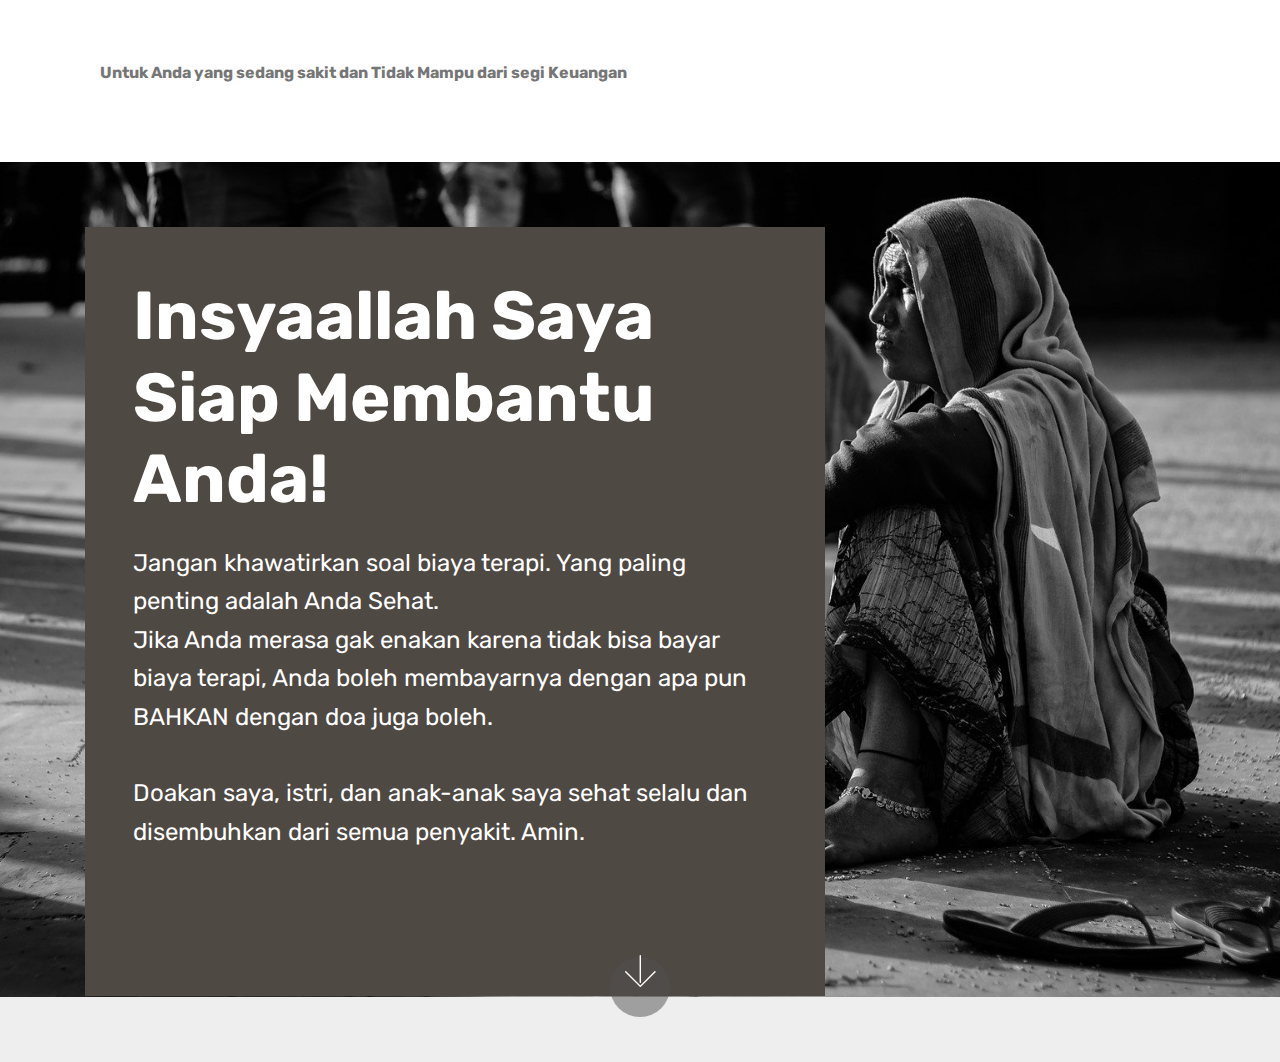
==== pasien-tidak-mampu.html @ dc5f4ff7 "Add files via upload" ====
<!DOCTYPE html>
<html  >
<head>
  <!-- Site made with Mobirise Website Builder v4.11.6, https://mobirise.com -->
  <meta charset="UTF-8">
  <meta http-equiv="X-UA-Compatible" content="IE=edge">
  <meta name="generator" content="Mobirise v4.11.6, mobirise.com">
  <meta name="viewport" content="width=device-width, initial-scale=1, minimum-scale=1">
  <link rel="shortcut icon" href="assets/images/ikon-flavicon-web.png" type="image/x-icon">
  <meta name="description" content="Pasien tidak mampu boleh membayar seikhlasnya atau gratis.">
  
  <title>Pasien Tidak Mampu</title>
  <link rel="stylesheet" href="assets/web/assets/mobirise-icons/mobirise-icons.css">
  <link rel="stylesheet" href="assets/bootstrap/css/bootstrap.min.css">
  <link rel="stylesheet" href="assets/bootstrap/css/bootstrap-grid.min.css">
  <link rel="stylesheet" href="assets/bootstrap/css/bootstrap-reboot.min.css">
  <link rel="stylesheet" href="assets/socicon/css/styles.css">
  <link rel="stylesheet" href="assets/tether/tether.min.css">
  <link rel="stylesheet" href="assets/animatecss/animate.min.css">
  <link rel="stylesheet" href="assets/theme/css/style.css">
  <link rel="preload" as="style" href="assets/mobirise/css/mbr-additional.css"><link rel="stylesheet" href="assets/mobirise/css/mbr-additional.css" type="text/css">
  
  
  
</head>
<body>
  <section class="mbr-section article content1 cid-rRLot1ac4l" id="content1-y">
    
     

    <div class="container">
        <div class="media-container-row">
            <div class="mbr-text col-12 mbr-fonts-style display-7 col-md-12"><p><strong>Untuk Anda yang sedang sakit dan Tidak Mampu dari segi Keuangan</strong></p></div>
        </div>
    </div>
</section>

<section class="engine"><a href="https://mobirise.info/v">free html templates</a></section><section class="header10 cid-rRLuEfe9Ya mbr-fullscreen mbr-parallax-background" id="header10-z">

    

    

    <div class="container">
        <div class="media-container-column mbr-white p-5 align-left col-lg-8 col-md-10">
            <h1 class="mbr-section-title mbr-bold pb-3 mbr-fonts-style display-1">Insyaallah Saya Siap Membantu Anda!</h1>
            
            <p class="mbr-text pb-3 mbr-fonts-style display-5">Jangan khawatirkan soal biaya terapi. Yang paling penting adalah Anda Sehat.
<br>Jika Anda merasa gak enakan karena tidak bisa bayar biaya terapi, Anda boleh membayarnya dengan apa pun BAHKAN dengan doa juga boleh.
<br>
<br>Doakan saya, istri, dan anak-anak saya sehat selalu dan disembuhkan dari semua penyakit. Amin.</p>
            <div class="mbr-section-btn"><a class="btn btn-md btn-secondary display-4" href="https://wa.me/6285276456789?text=Assalamualaikum.Saya%20[tuliskan%20nama%20Anda]%20dari%20Kota%20[tuliskan%20nama%20kota%20Anda]%20ingin%20konsultasi."><span class="socicon socicon-whatsapp mbr-iconfont mbr-iconfont-btn"></span>HUBUNGI SAYA VIA WHATSAPP</a>
                <a class="btn btn-md btn-white-outline display-4" href="persiapan-sebelum-terapi.html">KEMBALI</a></div>
        </div>
    </div>

    <div class="mbr-arrow hidden-sm-down" aria-hidden="true">
        <a href="#next">
            <i class="mbri-down mbr-iconfont"></i>
        </a>
    </div>
</section>


  <script src="assets/web/assets/jquery/jquery.min.js"></script>
  <script src="assets/popper/popper.min.js"></script>
  <script src="assets/bootstrap/js/bootstrap.min.js"></script>
  <script src="assets/tether/tether.min.js"></script>
  <script src="assets/viewportchecker/jquery.viewportchecker.js"></script>
  <script src="assets/parallax/jarallax.min.js"></script>
  <script src="assets/smoothscroll/smooth-scroll.js"></script>
  <script src="assets/theme/js/script.js"></script>
  
  
 <div id="scrollToTop" class="scrollToTop mbr-arrow-up"><a style="text-align: center;"><i class="mbr-arrow-up-icon mbr-arrow-up-icon-cm cm-icon cm-icon-smallarrow-up"></i></a></div>
    <input name="animation" type="hidden">
  </body>
</html>
---- assets/web/assets/mobirise-icons/mobirise-icons.css ----
@font-face {
  font-family: 'MobiriseIcons';
  src:  url('mobirise-icons.eot?spat4u');
  src:  url('mobirise-icons.eot?spat4u#iefix') format('embedded-opentype'),
    url('mobirise-icons.ttf?spat4u') format('truetype'),
    url('mobirise-icons.woff?spat4u') format('woff'),
    url('mobirise-icons.svg?spat4u#MobiriseIcons') format('svg');
  font-weight: normal;
  font-style: normal;
  font-display: swap;
}

[class^="mbri-"], [class*=" mbri-"] {
  /* use !important to prevent issues with browser extensions that change fonts */
  font-family: MobiriseIcons !important;
  speak: none;
  font-style: normal;
  font-weight: normal;
  font-variant: normal;
  text-transform: none;
  line-height: 1;

  /* Better Font Rendering =========== */
  -webkit-font-smoothing: antialiased;
  -moz-osx-font-smoothing: grayscale;
}

.mbri-add-submenu:before {
  content: "\e900";
}
.mbri-alert:before {
  content: "\e901";
}
.mbri-align-center:before {
  content: "\e902";
}
.mbri-align-justify:before {
  content: "\e903";
}
.mbri-align-left:before {
  content: "\e904";
}
.mbri-align-right:before {
  content: "\e905";
}
.mbri-android:before {
  content: "\e906";
}
.mbri-apple:before {
  content: "\e907";
}
.mbri-arrow-down:before {
  content: "\e908";
}
.mbri-arrow-next:before {
  content: "\e909";
}
.mbri-arrow-prev:before {
  content: "\e90a";
}
.mbri-arrow-up:before {
  content: "\e90b";
}
.mbri-bold:before {
  content: "\e90c";
}
.mbri-bookmark:before {
  content: "\e90d";
}
.mbri-bootstrap:before {
  content: "\e90e";
}
.mbri-briefcase:before {
  content: "\e90f";
}
.mbri-browse:before {
  content: "\e910";
}
.mbri-bulleted-list:before {
  content: "\e911";
}
.mbri-calendar:before {
  content: "\e912";
}
.mbri-camera:before {
  content: "\e913";
}
.mbri-cart-add:before {
  content: "\e914";
}
.mbri-cart-full:before {
  content: "\e915";
}
.mbri-cash:before {
  content: "\e916";
}
.mbri-change-style:before {
  content: "\e917";
}
.mbri-chat:before {
  content: "\e918";
}
.mbri-clock:before {
  content: "\e919";
}
.mbri-close:before {
  content: "\e91a";
}
.mbri-cloud:before {
  content: "\e91b";
}
.mbri-code:before {
  content: "\e91c";
}
.mbri-contact-form:before {
  content: "\e91d";
}
.mbri-credit-card:before {
  content: "\e91e";
}
.mbri-cursor-click:before {
  content: "\e91f";
}
.mbri-cust-feedback:before {
  content: "\e920";
}
.mbri-database:before {
  content: "\e921";
}
.mbri-delivery:before {
  content: "\e922";
}
.mbri-desktop:before {
  content: "\e923";
}
.mbri-devices:before {
  content: "\e924";
}
.mbri-down:before {
  content: "\e925";
}
.mbri-download:before {
  content: "\e989";
}
.mbri-drag-n-drop:before {
  content: "\e927";
}
.mbri-drag-n-drop2:before {
  content: "\e928";
}
.mbri-edit:before {
  content: "\e929";
}
.mbri-edit2:before {
  content: "\e92a";
}
.mbri-error:before {
  content: "\e92b";
}
.mbri-extension:before {
  content: "\e92c";
}
.mbri-features:before {
  content: "\e92d";
}
.mbri-file:before {
  content: "\e92e";
}
.mbri-flag:before {
  content: "\e92f";
}
.mbri-folder:before {
  content: "\e930";
}
.mbri-gift:before {
  content: "\e931";
}
.mbri-github:before {
  content: "\e932";
}
.mbri-globe:before {
  content: "\e933";
}
.mbri-globe-2:before {
  content: "\e934";
}
.mbri-growing-chart:before {
  content: "\e935";
}
.mbri-hearth:before {
  content: "\e936";
}
.mbri-help:before {
  content: "\e937";
}
.mbri-home:before {
  content: "\e938";
}
.mbri-hot-cup:before {
  content: "\e939";
}
.mbri-idea:before {
  content: "\e93a";
}
.mbri-image-gallery:before {
  content: "\e93b";
}
.mbri-image-slider:before {
  content: "\e93c";
}
.mbri-info:before {
  content: "\e93d";
}
.mbri-italic:before {
  content: "\e93e";
}
.mbri-key:before {
  content: "\e93f";
}
.mbri-laptop:before {
  content: "\e940";
}
.mbri-layers:before {
  content: "\e941";
}
.mbri-left-right:before {
  content: "\e942";
}
.mbri-left:before {
  content: "\e943";
}
.mbri-letter:before {
  content: "\e944";
}
.mbri-like:before {
  content: "\e945";
}
.mbri-link:before {
  content: "\e946";
}
.mbri-lock:before {
  content: "\e947";
}
.mbri-login:before {
  content: "\e948";
}
.mbri-logout:before {
  content: "\e949";
}
.mbri-magic-stick:before {
  content: "\e94a";
}
.mbri-map-pin:before {
  content: "\e94b";
}
.mbri-menu:before {
  content: "\e94c";
}
.mbri-mobile:before {
  content: "\e94d";
}
.mbri-mobile2:before {
  content: "\e94e";
}
.mbri-mobirise:before {
  content: "\e94f";
}
.mbri-more-horizontal:before {
  content: "\e950";
}
.mbri-more-vertical:before {
  content: "\e951";
}
.mbri-music:before {
  content: "\e952";
}
.mbri-new-file:before {
  content: "\e953";
}
.mbri-numbered-list:before {
  content: "\e954";
}
.mbri-opened-folder:before {
  content: "\e955";
}
.mbri-pages:before {
  content: "\e956";
}
.mbri-paper-plane:before {
  content: "\e957";
}
.mbri-paperclip:before {
  content: "\e958";
}
.mbri-photo:before {
  content: "\e959";
}
.mbri-photos:before {
  content: "\e95a";
}
.mbri-pin:before {
  content: "\e95b";
}
.mbri-play:before {
  content: "\e95c";
}
.mbri-plus:before {
  content: "\e95d";
}
.mbri-preview:before {
  content: "\e95e";
}
.mbri-print:before {
  content: "\e95f";
}
.mbri-protect:before {
  content: "\e960";
}
.mbri-question:before {
  content: "\e961";
}
.mbri-quote-left:before {
  content: "\e962";
}
.mbri-quote-right:before {
  content: "\e963";
}
.mbri-refresh:before {
  content: "\e964";
}
.mbri-responsive:before {
  content: "\e965";
}
.mbri-right:before {
  content: "\e966";
}
.mbri-rocket:before {
  content: "\e967";
}
.mbri-sad-face:before {
  content: "\e968";
}
.mbri-sale:before {
  content: "\e969";
}
.mbri-save:before {
  content: "\e96a";
}
.mbri-search:before {
  content: "\e96b";
}
.mbri-setting:before {
  content: "\e96c";
}
.mbri-setting2:before {
  content: "\e96d";
}
.mbri-setting3:before {
  content: "\e96e";
}
.mbri-share:before {
  content: "\e96f";
}
.mbri-shopping-bag:before {
  content: "\e970";
}
.mbri-shopping-basket:before {
  content: "\e971";
}
.mbri-shopping-cart:before {
  content: "\e972";
}
.mbri-sites:before {
  content: "\e973";
}
.mbri-smile-face:before {
  content: "\e974";
}
.mbri-speed:before {
  content: "\e975";
}
.mbri-star:before {
  content: "\e976";
}
.mbri-success:before {
  content: "\e977";
}
.mbri-sun:before {
  content: "\e978";
}
.mbri-sun2:before {
  content: "\e979";
}
.mbri-tablet:before {
  content: "\e97a";
}
.mbri-tablet-vertical:before {
  content: "\e97b";
}
.mbri-target:before {
  content: "\e97c";
}
.mbri-timer:before {
  content: "\e97d";
}
.mbri-to-ftp:before {
  content: "\e97e";
}
.mbri-to-local-drive:before {
  content: "\e97f";
}
.mbri-touch-swipe:before {
  content: "\e980";
}
.mbri-touch:before {
  content: "\e981";
}
.mbri-trash:before {
  content: "\e982";
}
.mbri-underline:before {
  content: "\e983";
}
.mbri-unlink:before {
  content: "\e984";
}
.mbri-unlock:before {
  content: "\e985";
}
.mbri-up-down:before {
  content: "\e986";
}
.mbri-up:before {
  content: "\e987";
}
.mbri-update:before {
  content: "\e988";
}
.mbri-upload:before {
 content: "\e926"; 
}
.mbri-user:before {
  content: "\e98a";
}
.mbri-user2:before {
  content: "\e98b";
}
.mbri-users:before {
  content: "\e98c";
}
.mbri-video:before {
  content: "\e98d";
}
.mbri-video-play:before {
  content: "\e98e";
}
.mbri-watch:before {
  content: "\e98f";
}
.mbri-website-theme:before {
  content: "\e990";
}
.mbri-wifi:before {
  content: "\e991";
}
.mbri-windows:before {
  content: "\e992";
}
.mbri-zoom-out:before {
  content: "\e993";
}
.mbri-redo:before {
  content: "\e994";
}
.mbri-undo:before {
  content: "\e995";
}
---- assets/theme/css/style.css ----
/*!
 * Mobirise v4 theme (https://mobirise.com/)
 * Copyright 2017 Mobirise
 */
section {
  background-color: #eeeeee; }

body {
  font-style: normal;
  line-height: 1.5; }

section,
.container,
.container-fluid {
  position: relative;
  word-wrap: break-word; }

a.mbr-iconfont:hover {
  text-decoration: none; }

.article .lead p,
.article .lead ul,
.article .lead ol,
.article .lead pre,
.article .lead blockquote {
  margin-bottom: 0; }

ul,
ol,
pre,
blockquote {
  margin-bottom: 2.3125rem; }

pre {
  background: #f4f4f4;
  padding: 10px 24px;
  white-space: pre-wrap; }

.inactive {
  -webkit-user-select: none;
  -moz-user-select: none;
  -ms-user-select: none;
  user-select: none;
  pointer-events: none;
  -webkit-user-drag: none;
  user-drag: none; }

.mbr-section__comments .row {
  justify-content: center;
  -webkit-justify-content: center; }

a {
  font-style: normal;
  font-weight: 400;
  cursor: pointer; }
  a, a:hover {
    text-decoration: none; }

figure {
  margin-bottom: 0; }

body {
  color: #232323; }

h1,
h2,
h3,
h4,
h5,
h6,
.h1,
.h2,
.h3,
.h4,
.h5,
.h6,
.display-1,
.display-2,
.display-3,
.display-4 {
  line-height: 1;
  word-break: break-word;
  word-wrap: break-word; }

.mbr-section-title {
  font-style: normal;
  line-height: 1.2; }

.mbr-section-subtitle {
  line-height: 1.3; }

.mbr-text {
  font-style: normal;
  line-height: 1.6; }

b,
strong {
  font-weight: bold; }

blockquote {
  padding: 10px 0 10px 20px;
  position: relative;
  border-left: 2px solid;
  border-color: #ff3366; }

input:-webkit-autofill, input:-webkit-autofill:hover, input:-webkit-autofill:focus, input:-webkit-autofill:active {
  transition-delay: 9999s;
  transition-property: background-color, color; }

textarea[type='hidden'] {
  display: none; }

body {
  position: relative; }

section {
  background-position: 50% 50%;
  background-repeat: no-repeat;
  background-size: cover; }
  section .mbr-background-video,
  section .mbr-background-video-preview {
    position: absolute;
    bottom: 0;
    left: 0;
    right: 0;
    top: 0; }

.hidden {
  visibility: hidden; }

.mbr-z-index20 {
  z-index: 20; }

/*! Base colors */
.mbr-white {
  color: #ffffff; }

.mbr-black {
  color: #000000; }

.mbr-bg-white {
  background-color: #ffffff; }

.mbr-bg-black {
  background-color: #000000; }

/*! Text-aligns */
.align-left {
  text-align: left; }

.align-center {
  text-align: center; }

.align-right {
  text-align: right; }

@media (max-width: 767px) {
  .align-left,
  .align-center,
  .align-right,
  .mbr-section-btn,
  .mbr-section-title {
    text-align: center; } }
/*! Font-weight  */
.mbr-light {
  font-weight: 300; }

.mbr-regular {
  font-weight: 400; }

.mbr-semibold {
  font-weight: 500; }

.mbr-bold {
  font-weight: 700; }

/*! Media  */
.media-size-item {
  -webkit-flex: 1 1 auto;
  -moz-flex: 1 1 auto;
  -ms-flex: 1 1 auto;
  -o-flex: 1 1 auto;
  flex: 1 1 auto; }

.media-content {
  -webkit-flex-basis: 100%;
  flex-basis: 100%; }

.media-container-row {
  display: -ms-flexbox;
  display: -webkit-flex;
  display: flex;
  -webkit-flex-direction: row;
  -ms-flex-direction: row;
  flex-direction: row;
  -webkit-flex-wrap: wrap;
  -ms-flex-wrap: wrap;
  flex-wrap: wrap;
  -webkit-justify-content: center;
  -ms-flex-pack: center;
  justify-content: center;
  -webkit-align-content: center;
  -ms-flex-line-pack: center;
  align-content: center;
  -webkit-align-items: start;
  -ms-flex-align: start;
  align-items: start; }
  .media-container-row .media-size-item {
    width: 400px; }

.media-container-column {
  display: -ms-flexbox;
  display: -webkit-flex;
  display: flex;
  -webkit-flex-direction: column;
  -ms-flex-direction: column;
  flex-direction: column;
  -webkit-flex-wrap: wrap;
  -ms-flex-wrap: wrap;
  flex-wrap: wrap;
  -webkit-justify-content: center;
  -ms-flex-pack: center;
  justify-content: center;
  -webkit-align-content: center;
  -ms-flex-line-pack: center;
  align-content: center;
  -webkit-align-items: stretch;
  -ms-flex-align: stretch;
  align-items: stretch; }
  .media-container-column > * {
    width: 100%; }

@media (min-width: 992px) {
  .media-container-row {
    -webkit-flex-wrap: nowrap;
    -ms-flex-wrap: nowrap;
    flex-wrap: nowrap; } }
figure {
  overflow: hidden; }

figure[mbr-media-size] {
  transition: width 0.1s; }

.mbr-figure img,
.mbr-figure iframe {
  display: block;
  width: 100%; }

.card {
  background-color: transparent;
  border: none; }

.card-box {
  width: 100%; }

.card-img {
  text-align: center;
  flex-shrink: 0;
  -webkit-flex-shrink: 0; }

.media {
  max-width: 100%;
  margin: 0 auto; }

.mbr-figure {
  -ms-flex-item-align: center;
  -ms-grid-row-align: center;
  -webkit-align-self: center;
  align-self: center; }

.media-container > div {
  max-width: 100%; }

.mbr-figure img,
.card-img img {
  width: 100%; }

@media (max-width: 991px) {
  .media-size-item {
    width: auto !important; }

  .media {
    width: auto; }

  .mbr-figure {
    width: 100% !important; } }
/*! Buttons */
.btn {
  font-weight: 500;
  border-width: 2px;
  font-style: normal;
  letter-spacing: 1px;
  margin: .4rem .8rem;
  white-space: normal;
  -webkit-transition: all .3s ease-in-out;
  -moz-transition: all .3s ease-in-out;
  transition: all .3s ease-in-out;
  display: inline-flex;
  align-items: center;
  justify-content: center;
  word-break: break-word;
  -webkit-align-items: center;
  -webkit-justify-content: center;
  display: -webkit-inline-flex; }

.btn-sm {
  font-weight: 500;
  letter-spacing: 1px;
  -webkit-transition: all .3s ease-in-out;
  -moz-transition: all .3s ease-in-out;
  transition: all .3s ease-in-out; }

.btn-md {
  font-weight: 500;
  letter-spacing: 1px;
  margin: .4rem .8rem !important;
  -webkit-transition: all .3s ease-in-out;
  -moz-transition: all .3s ease-in-out;
  transition: all .3s ease-in-out; }

.btn-lg {
  font-weight: 500;
  letter-spacing: 1px;
  margin: .4rem .8rem !important;
  -webkit-transition: all .3s ease-in-out;
  -moz-transition: all .3s ease-in-out;
  transition: all .3s ease-in-out; }

.mbr-section-btn {
  margin-left: -0.25rem;
  margin-right: -0.25rem;
  font-size: 0; }

nav .mbr-section-btn {
  margin-left: 0rem;
  margin-right: 0rem; }

.btn-form {
  border-radius: 0; }
  .btn-form:hover {
    cursor: pointer; }

/*! Btn icon margin */
.btn .mbr-iconfont,
.btn.btn-sm .mbr-iconfont {
  cursor: pointer;
  margin-right: 0.5rem; }

.btn.btn-md .mbr-iconfont,
.btn.btn-md .mbr-iconfont {
  margin-right: 0.8rem; }

.mbr-regular {
  font-weight: 400; }

.mbr-semibold {
  font-weight: 500; }

.mbr-bold {
  font-weight: 700; }

[type='submit'] {
  -webkit-appearance: none; }

/*! Full-screen */
.mbr-fullscreen .mbr-overlay {
  min-height: 100vh; }

.mbr-fullscreen {
  display: flex;
  display: -webkit-flex;
  display: -moz-flex;
  display: -ms-flex;
  display: -o-flex;
  align-items: center;
  -webkit-align-items: center;
  min-height: 100vh;
  padding-top: 3rem;
  padding-bottom: 3rem; }

/*! Map */
.map {
  height: 25rem;
  position: relative; }
  .map iframe {
    width: 100%;
    height: 100%; }

.mbr-overlay {
  background-color: #000;
  bottom: 0;
  left: 0;
  opacity: .5;
  position: absolute;
  right: 0;
  top: 0;
  z-index: 0;
  pointer-events: none; }

/* Form */
blockquote {
  font-style: italic;
  padding: 10px 0 10px 20px;
  font-size: 1.09rem;
  position: relative;
  border-width: 3px; }

.form-control {
  background-color: #f5f5f5;
  box-shadow: none;
  color: #565656;
  line-height: 1.43;
  min-height: 3.5em;
  padding: 1.07em .5em; }
  .form-control, .form-control:focus {
    border: 1px solid #e8e8e8; }
  .form-active .form-control:invalid {
    border-color: red; }

.form-control-label {
  position: relative;
  cursor: pointer;
  margin-bottom: .357em;
  padding: 0; }

.alert {
  color: #ffffff;
  border-radius: 0;
  border: 0;
  font-size: .875rem;
  line-height: 1.5;
  margin-bottom: 1.875rem;
  padding: 1.25rem;
  position: relative; }
  .alert.alert-form::after {
    background-color: inherit;
    bottom: -7px;
    content: "";
    display: block;
    height: 14px;
    left: 50%;
    margin-left: -7px;
    position: absolute;
    transform: rotate(45deg);
    width: 14px;
    -webkit-transform: rotate(45deg); }

.form-asterisk {
  font-family: initial;
  position: absolute;
  top: -2px;
  font-weight: normal; }

/*! Scroll to top arrow */
#scrollToTop a i:before {
  content: '';
  position: absolute;
  height: 40%;
  top: 25%;
  background: #fff;
  width: 2px;
  left: calc(50% - 1px); }
#scrollToTop a i:after {
  content: '';
  position: absolute;
  display: block;
  border-top: 2px solid #fff;
  border-right: 2px solid #fff;
  width: 40%;
  height: 40%;
  left: 30%;
  bottom: 30%;
  transform: rotate(135deg);
  -webkit-transform: rotate(135deg); }

.mbr-arrow-up {
  bottom: 25px;
  right: 90px;
  position: fixed;
  text-align: right;
  z-index: 5000;
  color: #ffffff;
  font-size: 32px;
  transform: rotate(180deg);
  -webkit-transform: rotate(180deg); }

.mbr-arrow-up a {
  background: rgba(0, 0, 0, 0.2);
  border-radius: 3px;
  color: #fff;
  display: inline-block;
  height: 60px;
  width: 60px;
  outline-style: none !important;
  position: relative;
  text-decoration: none;
  transition: all 0.3s ease-in-out;
  cursor: pointer;
  text-align: center; }
  .mbr-arrow-up a:hover {
    background-color: rgba(0, 0, 0, 0.4); }
  .mbr-arrow-up a i {
    line-height: 60px; }

.mbr-arrow-up-icon {
  display: block;
  color: #fff; }

.mbr-arrow-up-icon::before {
  content: '\203a';
  display: inline-block;
  font-family: serif;
  font-size: 32px;
  line-height: 1;
  font-style: normal;
  position: relative;
  top: 6px;
  left: -4px;
  -webkit-transform: rotate(-90deg);
  transform: rotate(-90deg); }

/*! Arrow Down */
.mbr-arrow {
  position: absolute;
  bottom: 45px;
  left: 50%;
  width: 60px;
  height: 60px;
  cursor: pointer;
  background-color: rgba(80, 80, 80, 0.5);
  border-radius: 50%;
  -webkit-transform: translateX(-50%);
  transform: translateX(-50%); }
  .mbr-arrow > a {
    display: inline-block;
    text-decoration: none;
    outline-style: none;
    -webkit-animation: arrowdown 1.7s ease-in-out infinite;
    animation: arrowdown 1.7s ease-in-out infinite; }
    .mbr-arrow > a > i {
      position: absolute;
      top: -2px;
      left: 15px;
      font-size: 2rem; }

@keyframes arrowdown {
  0% {
    transform: translateY(0px);
    -webkit-transform: translateY(0px); }
  50% {
    transform: translateY(-5px);
    -webkit-transform: translateY(-5px); }
  100% {
    transform: translateY(0px);
    -webkit-transform: translateY(0px); } }
@-webkit-keyframes arrowdown {
  0% {
    transform: translateY(0px);
    -webkit-transform: translateY(0px); }
  50% {
    transform: translateY(-5px);
    -webkit-transform: translateY(-5px); }
  100% {
    transform: translateY(0px);
    -webkit-transform: translateY(0px); } }
@media (max-width: 500px) {
  .mbr-arrow-up {
    left: 50%;
    right: auto;
    transform: translateX(-50%) rotate(180deg);
    -webkit-transform: translateX(-50%) rotate(180deg); } }
/*Gradients animation*/
@keyframes gradient-animation {
  from {
    background-position: 0% 100%;
    animation-timing-function: ease-in-out; }
  to {
    background-position: 100% 0%;
    animation-timing-function: ease-in-out; } }
@-webkit-keyframes gradient-animation {
  from {
    background-position: 0% 100%;
    animation-timing-function: ease-in-out; }
  to {
    background-position: 100% 0%;
    animation-timing-function: ease-in-out; } }
.bg-gradient {
  background-size: 200% 200%;
  animation: gradient-animation 5s infinite alternate;
  -webkit-animation: gradient-animation 5s infinite alternate; }

.menu .navbar-brand {
  display: -webkit-flex; }
  .menu .navbar-brand span {
    display: flex;
    display: -webkit-flex; }
  .menu .navbar-brand .navbar-caption-wrap {
    display: -webkit-flex; }
  .menu .navbar-brand .navbar-logo img {
    display: -webkit-flex; }
@media (min-width: 768px) and (max-width: 1023px) {
  .menu .navbar-toggleable-sm .navbar-nav {
    display: -webkit-box;
    display: -webkit-flex;
    display: -ms-flexbox; } }
@media (max-width: 1023px) {
  .menu .navbar-collapse {
    max-height: 93.5vh; }
    .menu .navbar-collapse.show {
      overflow: auto; } }
@media (min-width: 1024px) {
  .menu .navbar-nav.nav-dropdown {
    display: -webkit-flex; }
  .menu .navbar-toggleable-sm .navbar-collapse {
    display: -webkit-flex !important; }
  .menu .collapsed .navbar-collapse {
    max-height: 93.5vh; }
    .menu .collapsed .navbar-collapse.show {
      overflow: auto; } }
@media (max-width: 767px) {
  .menu .navbar-collapse {
    max-height: 80vh; } }

/* Others*/
.note-check a[data-value=Rubik] {
  font-style: normal; }

.mbr-arrow a {
  color: #ffffff; }

@media (max-width: 767px) {
  .mbr-arrow {
    display: none; } }
.navbar {
  display: -webkit-flex;
  -webkit-flex-wrap: wrap;
  -webkit-align-items: center;
  -webkit-justify-content: space-between; }

.navbar-collapse {
  -webkit-flex-basis: 100%;
  -webkit-flex-grow: 1;
  -webkit-align-items: center; }

.nav-dropdown .link {
  padding: 0.667em 1.667em !important;
  margin: 0 !important; }

.nav {
  display: -webkit-flex;
  -webkit-flex-wrap: wrap; }

.row {
  display: -webkit-flex;
  -webkit-flex-wrap: wrap; }

.justify-content-center {
  -webkit-justify-content: center; }

.form-inline {
  display: -webkit-flex;
  -webkit-flex-flow: row wrap;
  -webkit-align-items: center; }

.card-wrapper {
  -webkit-flex: 1; }

.carousel-control {
  z-index: 10;
  display: -webkit-flex;
  -webkit-align-items: center;
  -webkit-justify-content: center; }

.carousel-controls {
  display: -webkit-flex; }

.media {
  display: -webkit-flex; }

.form-group:focus {
  outline: none; }

.jq-selectbox__select {
  padding: 1.07em 0.5em;
  position: absolute;
  top: 0;
  left: 0;
  width: 100%; }

.jq-selectbox__dropdown {
  position: absolute;
  top: 100% !important;
  left: 0 !important;
  width: 100% !important; }

.jq-selectbox__trigger-arrow {
  transform: translateY(-50%); }

.jq-selectbox li {
  padding: 1.07em 0.5em; }

input[type='range'] {
  padding-left: 0 !important;
  padding-right: 0 !important; }

.modal-dialog,
.modal-content {
  height: 100%; }

.modal-dialog .carousel-inner {
  height: calc(100vh - 1.75rem); }
  @media (max-width: 575px) {
    .modal-dialog .carousel-inner {
      height: calc(100vh - 1rem); } }

.carousel-item {
  text-align: center; }

.carousel-item img {
  margin: auto; }

.navbar-toggler {
  -webkit-align-self: flex-start;
  -ms-flex-item-align: start;
  align-self: flex-start;
  padding: 0.25rem 0.75rem;
  font-size: 1.25rem;
  line-height: 1;
  background: transparent;
  border: 1px solid transparent;
  -webkit-border-radius: 0.25rem;
  border-radius: 0.25rem; }

.navbar-toggler:focus,
.navbar-toggler:hover {
  text-decoration: none; }

.navbar-toggler-icon {
  display: inline-block;
  width: 1.5em;
  height: 1.5em;
  vertical-align: middle;
  content: '';
  background: no-repeat center center;
  -webkit-background-size: 100% 100%;
  -o-background-size: 100% 100%;
  background-size: 100% 100%; }

.navbar-toggler-left {
  position: absolute;
  left: 1rem; }

.navbar-toggler-right {
  position: absolute;
  right: 1rem; }

@media (max-width: 575px) {
  .navbar-toggleable .navbar-nav .dropdown-menu {
    position: static;
    float: none; }

  .navbar-toggleable > .container {
    padding-right: 0;
    padding-left: 0; } }
@media (min-width: 576px) {
  .navbar-toggleable {
    -webkit-box-orient: horizontal;
    -webkit-box-direction: normal;
    -webkit-flex-direction: row;
    -ms-flex-direction: row;
    flex-direction: row;
    -webkit-flex-wrap: nowrap;
    -ms-flex-wrap: nowrap;
    flex-wrap: nowrap;
    -webkit-box-align: center;
    -webkit-align-items: center;
    -ms-flex-align: center;
    align-items: center; }

  .navbar-toggleable .navbar-nav {
    -webkit-box-orient: horizontal;
    -webkit-box-direction: normal;
    -webkit-flex-direction: row;
    -ms-flex-direction: row;
    flex-direction: row; }

  .navbar-toggleable .navbar-nav .nav-link {
    padding-right: 0.5rem;
    padding-left: 0.5rem; }

  .navbar-toggleable > .container {
    display: -webkit-box;
    display: -webkit-flex;
    display: -ms-flexbox;
    display: flex;
    -webkit-flex-wrap: nowrap;
    -ms-flex-wrap: nowrap;
    flex-wrap: nowrap;
    -webkit-box-align: center;
    -webkit-align-items: center;
    -ms-flex-align: center;
    align-items: center; }

  .navbar-toggleable .navbar-collapse {
    display: -webkit-box !important;
    display: -webkit-flex !important;
    display: -ms-flexbox !important;
    display: flex !important;
    width: 100%; }

  .navbar-toggleable .navbar-toggler {
    display: none; } }
@media (max-width: 767px) {
  .navbar-toggleable-sm .navbar-nav .dropdown-menu {
    position: static;
    float: none; }

  .navbar-toggleable-sm > .container {
    padding-right: 0;
    padding-left: 0; } }
@media (min-width: 768px) {
  .navbar-toggleable-sm {
    -webkit-box-orient: horizontal;
    -webkit-box-direction: normal;
    -webkit-flex-direction: row;
    -ms-flex-direction: row;
    flex-direction: row;
    -webkit-flex-wrap: nowrap;
    -ms-flex-wrap: nowrap;
    flex-wrap: nowrap;
    -webkit-box-align: center;
    -webkit-align-items: center;
    -ms-flex-align: center;
    align-items: center; }

  .navbar-toggleable-sm .navbar-nav {
    -webkit-box-orient: horizontal;
    -webkit-box-direction: normal;
    -webkit-flex-direction: row;
    -ms-flex-direction: row;
    flex-direction: row; }

  .navbar-toggleable-sm .navbar-nav .nav-link {
    padding-right: 0.5rem;
    padding-left: 0.5rem; }

  .navbar-toggleable-sm > .container {
    display: -webkit-box;
    display: -webkit-flex;
    display: -ms-flexbox;
    display: flex;
    -webkit-flex-wrap: nowrap;
    -ms-flex-wrap: nowrap;
    flex-wrap: nowrap;
    -webkit-box-align: center;
    -webkit-align-items: center;
    -ms-flex-align: center;
    align-items: center; }

  .navbar-toggleable-sm .navbar-collapse {
    display: none;
    width: 100%; }

  .navbar-toggleable-sm .navbar-toggler {
    display: none; } }
@media (max-width: 1023px) {
  .navbar-toggleable-md .navbar-nav .dropdown-menu {
    position: static;
    float: none; }

  .navbar-toggleable-md > .container {
    padding-right: 0;
    padding-left: 0; } }
@media (min-width: 1024px) {
  .navbar-toggleable-md {
    -webkit-box-orient: horizontal;
    -webkit-box-direction: normal;
    -webkit-flex-direction: row;
    -ms-flex-direction: row;
    flex-direction: row;
    -webkit-flex-wrap: nowrap;
    -ms-flex-wrap: nowrap;
    flex-wrap: nowrap;
    -webkit-box-align: center;
    -webkit-align-items: center;
    -ms-flex-align: center;
    align-items: center; }

  .navbar-toggleable-md .navbar-nav {
    -webkit-box-orient: horizontal;
    -webkit-box-direction: normal;
    -webkit-flex-direction: row;
    -ms-flex-direction: row;
    flex-direction: row; }

  .navbar-toggleable-md .navbar-nav .nav-link {
    padding-right: 0.5rem;
    padding-left: 0.5rem; }

  .navbar-toggleable-md > .container {
    display: -webkit-box;
    display: -webkit-flex;
    display: -ms-flexbox;
    display: flex;
    -webkit-flex-wrap: nowrap;
    -ms-flex-wrap: nowrap;
    flex-wrap: nowrap;
    -webkit-box-align: center;
    -webkit-align-items: center;
    -ms-flex-align: center;
    align-items: center; }

  .navbar-toggleable-md .navbar-collapse {
    display: -webkit-box !important;
    display: -webkit-flex !important;
    display: -ms-flexbox !important;
    display: flex !important;
    width: 100%; }

  .navbar-toggleable-md .navbar-toggler {
    display: none; } }
@media (max-width: 1199px) {
  .navbar-toggleable-lg .navbar-nav .dropdown-menu {
    position: static;
    float: none; }

  .navbar-toggleable-lg > .container {
    padding-right: 0;
    padding-left: 0; } }
@media (min-width: 1200px) {
  .navbar-toggleable-lg {
    -webkit-box-orient: horizontal;
    -webkit-box-direction: normal;
    -webkit-flex-direction: row;
    -ms-flex-direction: row;
    flex-direction: row;
    -webkit-flex-wrap: nowrap;
    -ms-flex-wrap: nowrap;
    flex-wrap: nowrap;
    -webkit-box-align: center;
    -webkit-align-items: center;
    -ms-flex-align: center;
    align-items: center; }

  .navbar-toggleable-lg .navbar-nav {
    -webkit-box-orient: horizontal;
    -webkit-box-direction: normal;
    -webkit-flex-direction: row;
    -ms-flex-direction: row;
    flex-direction: row; }

  .navbar-toggleable-lg .navbar-nav .nav-link {
    padding-right: 0.5rem;
    padding-left: 0.5rem; }

  .navbar-toggleable-lg > .container {
    display: -webkit-box;
    display: -webkit-flex;
    display: -ms-flexbox;
    display: flex;
    -webkit-flex-wrap: nowrap;
    -ms-flex-wrap: nowrap;
    flex-wrap: nowrap;
    -webkit-box-align: center;
    -webkit-align-items: center;
    -ms-flex-align: center;
    align-items: center; }

  .navbar-toggleable-lg .navbar-collapse {
    display: -webkit-box !important;
    display: -webkit-flex !important;
    display: -ms-flexbox !important;
    display: flex !important;
    width: 100%; }

  .navbar-toggleable-lg .navbar-toggler {
    display: none; } }
.navbar-toggleable-xl {
  -webkit-box-orient: horizontal;
  -webkit-box-direction: normal;
  -webkit-flex-direction: row;
  -ms-flex-direction: row;
  flex-direction: row;
  -webkit-flex-wrap: nowrap;
  -ms-flex-wrap: nowrap;
  flex-wrap: nowrap;
  -webkit-box-align: center;
  -webkit-align-items: center;
  -ms-flex-align: center;
  align-items: center; }

.navbar-toggleable-xl .navbar-nav .dropdown-menu {
  position: static;
  float: none; }

.navbar-toggleable-xl > .container {
  padding-right: 0;
  padding-left: 0; }

.navbar-toggleable-xl .navbar-nav {
  -webkit-box-orient: horizontal;
  -webkit-box-direction: normal;
  -webkit-flex-direction: row;
  -ms-flex-direction: row;
  flex-direction: row; }

.navbar-toggleable-xl .navbar-nav .nav-link {
  padding-right: 0.5rem;
  padding-left: 0.5rem; }

.navbar-toggleable-xl > .container {
  display: -webkit-box;
  display: -webkit-flex;
  display: -ms-flexbox;
  display: flex;
  -webkit-flex-wrap: nowrap;
  -ms-flex-wrap: nowrap;
  flex-wrap: nowrap;
  -webkit-box-align: center;
  -webkit-align-items: center;
  -ms-flex-align: center;
  align-items: center; }

.navbar-toggleable-xl .navbar-collapse {
  display: -webkit-box !important;
  display: -webkit-flex !important;
  display: -ms-flexbox !important;
  display: flex !important;
  width: 100%; }

.navbar-toggleable-xl .navbar-toggler {
  display: none; }

.card-img {
  width: auto; }

.menu .navbar.collapsed:not(.beta-menu) {
  flex-direction: column;
  -webkit-flex-direction: column; }

.carousel-item.active,
.carousel-item-next,
.carousel-item-prev {
  display: -webkit-box;
  display: -webkit-flex;
  display: -ms-flexbox;
  display: flex; }

.note-air-layout .dropup .dropdown-menu,
.note-air-layout .navbar-fixed-bottom .dropdown .dropdown-menu {
  bottom: initial !important; }

html,
body {
  height: auto;
  min-height: 100vh; }

.dropup .dropdown-toggle::after {
  display: none; }

/*# sourceMappingURL=style.css.map */
.engine {
	position: absolute;
	text-indent: -2400px;
	text-align: center;
	padding: 0;
	top: 0;
	left: -2400px;
}
---- assets/mobirise/css/mbr-additional.css ----
@import url(https://fonts.googleapis.com/css?family=Rubik:300,300i,400,400i,500,500i,700,700i,900,900i&display=swap);





body {
  font-family: Rubik;
}
.display-1 {
  font-family: 'Rubik', sans-serif;
  font-size: 4.25rem;
  font-display: swap;
}
.display-1 > .mbr-iconfont {
  font-size: 6.8rem;
}
.display-2 {
  font-family: 'Rubik', sans-serif;
  font-size: 3rem;
  font-display: swap;
}
.display-2 > .mbr-iconfont {
  font-size: 4.8rem;
}
.display-4 {
  font-family: 'Rubik', sans-serif;
  font-size: 1rem;
  font-display: swap;
}
.display-4 > .mbr-iconfont {
  font-size: 1.6rem;
}
.display-5 {
  font-family: 'Rubik', sans-serif;
  font-size: 1.5rem;
  font-display: swap;
}
.display-5 > .mbr-iconfont {
  font-size: 2.4rem;
}
.display-7 {
  font-family: 'Rubik', sans-serif;
  font-size: 1rem;
  font-display: swap;
}
.display-7 > .mbr-iconfont {
  font-size: 1.6rem;
}
/* ---- Fluid typography for mobile devices ---- */
/* 1.4 - font scale ratio ( bootstrap == 1.42857 ) */
/* 100vw - current viewport width */
/* (48 - 20)  48 == 48rem == 768px, 20 == 20rem == 320px(minimal supported viewport) */
/* 0.65 - min scale variable, may vary */
@media (max-width: 768px) {
  .display-1 {
    font-size: 3.4rem;
    font-size: calc( 2.1374999999999997rem + (4.25 - 2.1374999999999997) * ((100vw - 20rem) / (48 - 20)));
    line-height: calc( 1.4 * (2.1374999999999997rem + (4.25 - 2.1374999999999997) * ((100vw - 20rem) / (48 - 20))));
  }
  .display-2 {
    font-size: 2.4rem;
    font-size: calc( 1.7rem + (3 - 1.7) * ((100vw - 20rem) / (48 - 20)));
    line-height: calc( 1.4 * (1.7rem + (3 - 1.7) * ((100vw - 20rem) / (48 - 20))));
  }
  .display-4 {
    font-size: 0.8rem;
    font-size: calc( 1rem + (1 - 1) * ((100vw - 20rem) / (48 - 20)));
    line-height: calc( 1.4 * (1rem + (1 - 1) * ((100vw - 20rem) / (48 - 20))));
  }
  .display-5 {
    font-size: 1.2rem;
    font-size: calc( 1.175rem + (1.5 - 1.175) * ((100vw - 20rem) / (48 - 20)));
    line-height: calc( 1.4 * (1.175rem + (1.5 - 1.175) * ((100vw - 20rem) / (48 - 20))));
  }
}
/* Buttons */
.btn {
  padding: 1rem 3rem;
  border-radius: 3px;
}
.btn-sm {
  padding: 0.6rem 1.5rem;
  border-radius: 3px;
}
.btn-md {
  padding: 1rem 3rem;
  border-radius: 3px;
}
.btn-lg {
  padding: 1.2rem 3.2rem;
  border-radius: 3px;
}
.bg-primary {
  background-color: #149dcc !important;
}
.bg-success {
  background-color: #f7ed4a !important;
}
.bg-info {
  background-color: #82786e !important;
}
.bg-warning {
  background-color: #879a9f !important;
}
.bg-danger {
  background-color: #b1a374 !important;
}
.btn-primary,
.btn-primary:active {
  background-color: #149dcc !important;
  border-color: #149dcc !important;
  color: #ffffff !important;
}
.btn-primary:hover,
.btn-primary:focus,
.btn-primary.focus,
.btn-primary.active {
  color: #ffffff !important;
  background-color: #0d6786 !important;
  border-color: #0d6786 !important;
}
.btn-primary.disabled,
.btn-primary:disabled {
  color: #ffffff !important;
  background-color: #0d6786 !important;
  border-color: #0d6786 !important;
}
.btn-secondary,
.btn-secondary:active {
  background-color: #40d73e !important;
  border-color: #40d73e !important;
  color: #ffffff !important;
}
.btn-secondary:hover,
.btn-secondary:focus,
.btn-secondary.focus,
.btn-secondary.active {
  color: #ffffff !important;
  background-color: #24a622 !important;
  border-color: #24a622 !important;
}
.btn-secondary.disabled,
.btn-secondary:disabled {
  color: #ffffff !important;
  background-color: #24a622 !important;
  border-color: #24a622 !important;
}
.btn-info,
.btn-info:active {
  background-color: #82786e !important;
  border-color: #82786e !important;
  color: #ffffff !important;
}
.btn-info:hover,
.btn-info:focus,
.btn-info.focus,
.btn-info.active {
  color: #ffffff !important;
  background-color: #59524b !important;
  border-color: #59524b !important;
}
.btn-info.disabled,
.btn-info:disabled {
  color: #ffffff !important;
  background-color: #59524b !important;
  border-color: #59524b !important;
}
.btn-success,
.btn-success:active {
  background-color: #f7ed4a !important;
  border-color: #f7ed4a !important;
  color: #3f3c03 !important;
}
.btn-success:hover,
.btn-success:focus,
.btn-success.focus,
.btn-success.active {
  color: #3f3c03 !important;
  background-color: #eadd0a !important;
  border-color: #eadd0a !important;
}
.btn-success.disabled,
.btn-success:disabled {
  color: #3f3c03 !important;
  background-color: #eadd0a !important;
  border-color: #eadd0a !important;
}
.btn-warning,
.btn-warning:active {
  background-color: #879a9f !important;
  border-color: #879a9f !important;
  color: #ffffff !important;
}
.btn-warning:hover,
.btn-warning:focus,
.btn-warning.focus,
.btn-warning.active {
  color: #ffffff !important;
  background-color: #617479 !important;
  border-color: #617479 !important;
}
.btn-warning.disabled,
.btn-warning:disabled {
  color: #ffffff !important;
  background-color: #617479 !important;
  border-color: #617479 !important;
}
.btn-danger,
.btn-danger:active {
  background-color: #b1a374 !important;
  border-color: #b1a374 !important;
  color: #ffffff !important;
}
.btn-danger:hover,
.btn-danger:focus,
.btn-danger.focus,
.btn-danger.active {
  color: #ffffff !important;
  background-color: #8b7d4e !important;
  border-color: #8b7d4e !important;
}
.btn-danger.disabled,
.btn-danger:disabled {
  color: #ffffff !important;
  background-color: #8b7d4e !important;
  border-color: #8b7d4e !important;
}
.btn-white {
  color: #333333 !important;
}
.btn-white,
.btn-white:active {
  background-color: #ffffff !important;
  border-color: #ffffff !important;
  color: #808080 !important;
}
.btn-white:hover,
.btn-white:focus,
.btn-white.focus,
.btn-white.active {
  color: #808080 !important;
  background-color: #d9d9d9 !important;
  border-color: #d9d9d9 !important;
}
.btn-white.disabled,
.btn-white:disabled {
  color: #808080 !important;
  background-color: #d9d9d9 !important;
  border-color: #d9d9d9 !important;
}
.btn-black,
.btn-black:active {
  background-color: #333333 !important;
  border-color: #333333 !important;
  color: #ffffff !important;
}
.btn-black:hover,
.btn-black:focus,
.btn-black.focus,
.btn-black.active {
  color: #ffffff !important;
  background-color: #0d0d0d !important;
  border-color: #0d0d0d !important;
}
.btn-black.disabled,
.btn-black:disabled {
  color: #ffffff !important;
  background-color: #0d0d0d !important;
  border-color: #0d0d0d !important;
}
.btn-primary-outline,
.btn-primary-outline:active {
  background: none;
  border-color: #0b566f;
  color: #0b566f;
}
.btn-primary-outline:hover,
.btn-primary-outline:focus,
.btn-primary-outline.focus,
.btn-primary-outline.active {
  color: #ffffff;
  background-color: #149dcc;
  border-color: #149dcc;
}
.btn-primary-outline.disabled,
.btn-primary-outline:disabled {
  color: #ffffff !important;
  background-color: #149dcc !important;
  border-color: #149dcc !important;
}
.btn-secondary-outline,
.btn-secondary-outline:active {
  background: none;
  border-color: #20911e;
  color: #20911e;
}
.btn-secondary-outline:hover,
.btn-secondary-outline:focus,
.btn-secondary-outline.focus,
.btn-secondary-outline.active {
  color: #ffffff;
  background-color: #40d73e;
  border-color: #40d73e;
}
.btn-secondary-outline.disabled,
.btn-secondary-outline:disabled {
  color: #ffffff !important;
  background-color: #40d73e !important;
  border-color: #40d73e !important;
}
.btn-info-outline,
.btn-info-outline:active {
  background: none;
  border-color: #4b453f;
  color: #4b453f;
}
.btn-info-outline:hover,
.btn-info-outline:focus,
.btn-info-outline.focus,
.btn-info-outline.active {
  color: #ffffff;
  background-color: #82786e;
  border-color: #82786e;
}
.btn-info-outline.disabled,
.btn-info-outline:disabled {
  color: #ffffff !important;
  background-color: #82786e !important;
  border-color: #82786e !important;
}
.btn-success-outline,
.btn-success-outline:active {
  background: none;
  border-color: #d2c609;
  color: #d2c609;
}
.btn-success-outline:hover,
.btn-success-outline:focus,
.btn-success-outline.focus,
.btn-success-outline.active {
  color: #3f3c03;
  background-color: #f7ed4a;
  border-color: #f7ed4a;
}
.btn-success-outline.disabled,
.btn-success-outline:disabled {
  color: #3f3c03 !important;
  background-color: #f7ed4a !important;
  border-color: #f7ed4a !important;
}
.btn-warning-outline,
.btn-warning-outline:active {
  background: none;
  border-color: #55666b;
  color: #55666b;
}
.btn-warning-outline:hover,
.btn-warning-outline:focus,
.btn-warning-outline.focus,
.btn-warning-outline.active {
  color: #ffffff;
  background-color: #879a9f;
  border-color: #879a9f;
}
.btn-warning-outline.disabled,
.btn-warning-outline:disabled {
  color: #ffffff !important;
  background-color: #879a9f !important;
  border-color: #879a9f !important;
}
.btn-danger-outline,
.btn-danger-outline:active {
  background: none;
  border-color: #7a6e45;
  color: #7a6e45;
}
.btn-danger-outline:hover,
.btn-danger-outline:focus,
.btn-danger-outline.focus,
.btn-danger-outline.active {
  color: #ffffff;
  background-color: #b1a374;
  border-color: #b1a374;
}
.btn-danger-outline.disabled,
.btn-danger-outline:disabled {
  color: #ffffff !important;
  background-color: #b1a374 !important;
  border-color: #b1a374 !important;
}
.btn-black-outline,
.btn-black-outline:active {
  background: none;
  border-color: #000000;
  color: #000000;
}
.btn-black-outline:hover,
.btn-black-outline:focus,
.btn-black-outline.focus,
.btn-black-outline.active {
  color: #ffffff;
  background-color: #333333;
  border-color: #333333;
}
.btn-black-outline.disabled,
.btn-black-outline:disabled {
  color: #ffffff !important;
  background-color: #333333 !important;
  border-color: #333333 !important;
}
.btn-white-outline,
.btn-white-outline:active,
.btn-white-outline.active {
  background: none;
  border-color: #ffffff;
  color: #ffffff;
}
.btn-white-outline:hover,
.btn-white-outline:focus,
.btn-white-outline.focus {
  color: #333333;
  background-color: #ffffff;
  border-color: #ffffff;
}
.text-primary {
  color: #149dcc !important;
}
.text-secondary {
  color: #40d73e !important;
}
.text-success {
  color: #f7ed4a !important;
}
.text-info {
  color: #82786e !important;
}
.text-warning {
  color: #879a9f !important;
}
.text-danger {
  color: #b1a374 !important;
}
.text-white {
  color: #ffffff !important;
}
.text-black {
  color: #000000 !important;
}
a.text-primary:hover,
a.text-primary:focus {
  color: #0b566f !important;
}
a.text-secondary:hover,
a.text-secondary:focus {
  color: #20911e !important;
}
a.text-success:hover,
a.text-success:focus {
  color: #d2c609 !important;
}
a.text-info:hover,
a.text-info:focus {
  color: #4b453f !important;
}
a.text-warning:hover,
a.text-warning:focus {
  color: #55666b !important;
}
a.text-danger:hover,
a.text-danger:focus {
  color: #7a6e45 !important;
}
a.text-white:hover,
a.text-white:focus {
  color: #b3b3b3 !important;
}
a.text-black:hover,
a.text-black:focus {
  color: #4d4d4d !important;
}
.alert-success {
  background-color: #70c770;
}
.alert-info {
  background-color: #82786e;
}
.alert-warning {
  background-color: #879a9f;
}
.alert-danger {
  background-color: #b1a374;
}
.mbr-section-btn a.btn:not(.btn-form) {
  border-radius: 100px;
}
.mbr-section-btn a.btn:not(.btn-form):hover,
.mbr-section-btn a.btn:not(.btn-form):focus {
  box-shadow: none !important;
}
.mbr-section-btn a.btn:not(.btn-form):hover,
.mbr-section-btn a.btn:not(.btn-form):focus {
  box-shadow: 0 10px 40px 0 rgba(0, 0, 0, 0.2) !important;
  -webkit-box-shadow: 0 10px 40px 0 rgba(0, 0, 0, 0.2) !important;
}
.mbr-gallery-filter li a {
  border-radius: 100px !important;
}
.mbr-gallery-filter li.active .btn {
  background-color: #149dcc;
  border-color: #149dcc;
  color: #ffffff;
}
.mbr-gallery-filter li.active .btn:focus {
  box-shadow: none;
}
.nav-tabs .nav-link {
  border-radius: 100px !important;
}
a,
a:hover {
  color: #149dcc;
}
.mbr-plan-header.bg-primary .mbr-plan-subtitle,
.mbr-plan-header.bg-primary .mbr-plan-price-desc {
  color: #b4e6f8;
}
.mbr-plan-header.bg-success .mbr-plan-subtitle,
.mbr-plan-header.bg-success .mbr-plan-price-desc {
  color: #ffffff;
}
.mbr-plan-header.bg-info .mbr-plan-subtitle,
.mbr-plan-header.bg-info .mbr-plan-price-desc {
  color: #beb8b2;
}
.mbr-plan-header.bg-warning .mbr-plan-subtitle,
.mbr-plan-header.bg-warning .mbr-plan-price-desc {
  color: #ced6d8;
}
.mbr-plan-header.bg-danger .mbr-plan-subtitle,
.mbr-plan-header.bg-danger .mbr-plan-price-desc {
  color: #dfd9c6;
}
/* Scroll to top button*/
#scrollToTop a {
  border-radius: 100px;
}
.form-control {
  font-family: 'Rubik', sans-serif;
  font-size: 1rem;
  font-display: swap;
}
.form-control > .mbr-iconfont {
  font-size: 1.6rem;
}
blockquote {
  border-color: #149dcc;
}
/* Forms */
.mbr-form .btn {
  margin: .4rem 0;
}
.mbr-form .input-group-btn a.btn {
  border-radius: 100px !important;
}
.mbr-form .input-group-btn a.btn:hover {
  box-shadow: 0 10px 40px 0 rgba(0, 0, 0, 0.2);
}
.mbr-form .input-group-btn button[type="submit"] {
  border-radius: 100px !important;
  padding: 1rem 3rem;
}
.mbr-form .input-group-btn button[type="submit"]:hover {
  box-shadow: 0 10px 40px 0 rgba(0, 0, 0, 0.2);
}
.form2 .form-control {
  border-top-left-radius: 100px;
  border-bottom-left-radius: 100px;
}
.form2 .input-group-btn a.btn {
  border-top-left-radius: 0 !important;
  border-bottom-left-radius: 0 !important;
}
.form2 .input-group-btn button[type="submit"] {
  border-top-left-radius: 0 !important;
  border-bottom-left-radius: 0 !important;
}
.form3 input[type="email"] {
  border-radius: 100px !important;
}
@media (max-width: 349px) {
  .form2 input[type="email"] {
    border-radius: 100px !important;
  }
  .form2 .input-group-btn a.btn {
    border-radius: 100px !important;
  }
  .form2 .input-group-btn button[type="submit"] {
    border-radius: 100px !important;
  }
}
@media (max-width: 767px) {
  .btn {
    font-size: .75rem !important;
  }
  .btn .mbr-iconfont {
    font-size: 1rem !important;
  }
}
/* Footer */
.mbr-footer-content li::before,
.mbr-footer .mbr-contacts li::before {
  background: #149dcc;
}
.mbr-footer-content li a:hover,
.mbr-footer .mbr-contacts li a:hover {
  color: #149dcc;
}
.footer3 input[type="email"],
.footer4 input[type="email"] {
  border-radius: 100px !important;
}
.footer3 .input-group-btn a.btn,
.footer4 .input-group-btn a.btn {
  border-radius: 100px !important;
}
.footer3 .input-group-btn button[type="submit"],
.footer4 .input-group-btn button[type="submit"] {
  border-radius: 100px !important;
}
/* Headers*/
.header13 .form-inline input[type="email"],
.header14 .form-inline input[type="email"] {
  border-radius: 100px;
}
.header13 .form-inline input[type="text"],
.header14 .form-inline input[type="text"] {
  border-radius: 100px;
}
.header13 .form-inline input[type="tel"],
.header14 .form-inline input[type="tel"] {
  border-radius: 100px;
}
.header13 .form-inline a.btn,
.header14 .form-inline a.btn {
  border-radius: 100px;
}
.header13 .form-inline button,
.header14 .form-inline button {
  border-radius: 100px !important;
}
@media screen and (-ms-high-contrast: active), (-ms-high-contrast: none) {
  .card-wrapper {
    flex: auto !important;
  }
}
.jq-selectbox li:hover,
.jq-selectbox li.selected {
  background-color: #149dcc;
  color: #ffffff;
}
.jq-selectbox .jq-selectbox__trigger-arrow,
.jq-number__spin.minus:after,
.jq-number__spin.plus:after {
  transition: 0.4s;
  border-top-color: currentColor;
  border-bottom-color: currentColor;
}
.jq-selectbox:hover .jq-selectbox__trigger-arrow,
.jq-number__spin.minus:hover:after,
.jq-number__spin.plus:hover:after {
  border-top-color: #149dcc;
  border-bottom-color: #149dcc;
}
.xdsoft_datetimepicker .xdsoft_calendar td.xdsoft_default,
.xdsoft_datetimepicker .xdsoft_calendar td.xdsoft_current,
.xdsoft_datetimepicker .xdsoft_timepicker .xdsoft_time_box > div > div.xdsoft_current {
  color: #ffffff !important;
  background-color: #149dcc !important;
  box-shadow: none !important;
}
.xdsoft_datetimepicker .xdsoft_calendar td:hover,
.xdsoft_datetimepicker .xdsoft_timepicker .xdsoft_time_box > div > div:hover {
  color: #000000 !important;
  background: #40d73e !important;
  box-shadow: none !important;
}
.lazy-bg {
  background-image: none !important;
}
.lazy-placeholder:not(section),
.lazy-none {
  display: block;
  position: relative;
  padding-bottom: 56.25%;
}
iframe.lazy-placeholder,
.lazy-placeholder:after {
  content: '';
  position: absolute;
  width: 100px;
  height: 100px;
  background: transparent no-repeat center;
  background-size: contain;
  top: 50%;
  left: 50%;
  transform: translateX(-50%) translateY(-50%);
  background-image: url("data:image/svg+xml;charset=UTF-8,%3csvg width='32' height='32' viewBox='0 0 64 64' xmlns='http://www.w3.org/2000/svg' stroke='%23149dcc' %3e%3cg fill='none' fill-rule='evenodd'%3e%3cg transform='translate(16 16)' stroke-width='2'%3e%3ccircle stroke-opacity='.5' cx='16' cy='16' r='16'/%3e%3cpath d='M32 16c0-9.94-8.06-16-16-16'%3e%3canimateTransform attributeName='transform' type='rotate' from='0 16 16' to='360 16 16' dur='1s' repeatCount='indefinite'/%3e%3c/path%3e%3c/g%3e%3c/g%3e%3c/svg%3e");
}
section.lazy-placeholder:after {
  opacity: 0.3;
}
.cid-rRIaEROSsL {
  padding-top: 30px;
  padding-bottom: 0px;
  background-color: #ffffff;
}
.cid-rRIaEROSsL .mbr-text,
.cid-rRIaEROSsL blockquote {
  color: #767676;
}
.cid-rRIaEROSsL .mbr-text P {
  text-align: left;
}
.cid-rRG73IjJTB {
  padding-top: 90px;
  padding-bottom: 0px;
  background-color: #ffffff;
}
.cid-rRG73IjJTB P {
  color: #767676;
}
.cid-rRL9ouCYzh {
  padding-top: 0px;
  padding-bottom: 15px;
  background-color: #ffffff;
}
.cid-rRL9ouCYzh .mbr-text,
.cid-rRL9ouCYzh blockquote {
  color: #767676;
}
.cid-rRG7QvzMfy {
  background: #ffffff;
}
.cid-rRG7QvzMfy .video-block {
  margin: auto;
  width: 100% !important;
}
@media (max-width: 768px) {
  .cid-rRG7QvzMfy .video-block {
    width: 100% !important;
  }
}
.cid-rRG8azbCY7 {
  padding-top: 60px;
  padding-bottom: 60px;
  background-color: #ffffff;
}
.cid-rRG8azbCY7 .mbr-text,
.cid-rRG8azbCY7 blockquote {
  color: #767676;
}
.cid-rRG9K7or3o {
  padding-top: 0px;
  padding-bottom: 0px;
  background-color: #ffffff;
}
.cid-rRG9K7or3o .line {
  background-color: #149dcc;
  color: #149dcc;
  align: center;
  height: 2px;
  margin: 0 auto;
}
.cid-rRG9K7or3o .section-text {
  padding: 2rem 0;
}
.cid-rRG9K7or3o .inner-container {
  margin: 0 auto;
}
@media (max-width: 768px) {
  .cid-rRG9K7or3o .inner-container {
    width: 100% !important;
  }
}
.cid-rRGgq5R1S3 {
  padding-top: 60px;
  padding-bottom: 60px;
  background-color: #ffffff;
}
.cid-rRGgq5R1S3 .mbr-text,
.cid-rRGgq5R1S3 blockquote {
  color: #767676;
}
.cid-rRI0VNA3tT {
  padding-top: 0px;
  padding-bottom: 0px;
  background-color: #ffffff;
}
.cid-rRI0VNA3tT .mbr-section-subtitle {
  color: #767676;
}
.cid-rRI1z2TDKw {
  padding-top: 15px;
  padding-bottom: 0px;
  background-color: #ffffff;
}
.cid-rRI1z2TDKw .mbr-text,
.cid-rRI1z2TDKw blockquote {
  color: #767676;
}
.cid-rRI2qlEafQ {
  background: #ffffff;
  padding-top: 0px;
  padding-bottom: 0px;
}
.cid-rRI2qlEafQ .video-block {
  margin: auto;
}
@media (max-width: 768px) {
  .cid-rRI2qlEafQ .video-block {
    width: 100% !important;
  }
}
.cid-rRI38oL1kp {
  padding-top: 15px;
  padding-bottom: 60px;
  background-color: #ffffff;
}
.cid-rRI38oL1kp .mbr-text,
.cid-rRI38oL1kp blockquote {
  color: #767676;
}
.cid-rRI38oL1kp .mbr-text P {
  text-align: center;
}
.cid-rRI3F6wGdZ {
  background: #ffffff;
  padding-top: 0px;
  padding-bottom: 0px;
}
.cid-rRI3F6wGdZ .video-block {
  margin: auto;
}
@media (max-width: 768px) {
  .cid-rRI3F6wGdZ .video-block {
    width: 100% !important;
  }
}
.cid-rRI3Zdpx2U {
  padding-top: 15px;
  padding-bottom: 60px;
  background-color: #ffffff;
}
.cid-rRI3Zdpx2U .mbr-text,
.cid-rRI3Zdpx2U blockquote {
  color: #767676;
}
.cid-rRI3Zdpx2U .mbr-text P {
  text-align: center;
}
.cid-rRI4irvq0i {
  padding-top: 0px;
  padding-bottom: 60px;
  background-color: #ffffff;
}
.cid-rRI4irvq0i .mbr-text,
.cid-rRI4irvq0i blockquote {
  color: #767676;
}
.cid-rRI5Z4wpF3 {
  padding-top: 0px;
  padding-bottom: 90px;
  background-color: #efefef;
}
.cid-rRI5Z4wpF3 P {
  color: #767676;
}
.cid-rRI9Jbwvsn {
  padding-top: 60px;
  padding-bottom: 60px;
  background-color: #ffffff;
}
.cid-rRI9Jbwvsn .mbr-text,
.cid-rRI9Jbwvsn blockquote {
  color: #767676;
}
.cid-rRIb1lf6Dy {
  padding-top: 60px;
  padding-bottom: 15px;
  background-color: #ffffff;
}
.cid-rRIb1lf6Dy .mbr-section-subtitle {
  color: #767676;
}
.cid-rRIbuqvMlw {
  padding-top: 0px;
  padding-bottom: 60px;
  background-color: #ffffff;
}
.cid-rRIbuqvMlw .counter-container {
  color: #767676;
}
.cid-rRIbuqvMlw .counter-container ol {
  margin-bottom: 0;
  counter-reset: myCounter;
}
.cid-rRIbuqvMlw .counter-container ol li {
  margin-bottom: 1rem;
}
.cid-rRIbuqvMlw .counter-container ol li {
  list-style: none;
  padding-left: .5rem;
}
.cid-rRIbuqvMlw .counter-container ol li:before {
  position: absolute;
  left: 0px;
  margin-top: -10px;
  counter-increment: myCounter;
  content: counter(myCounter);
  display: inline-block;
  text-align: center;
  margin: 5px 10px;
  line-height: 40px;
  transition: all .2s;
  color: #ffffff;
  background: #149dcc;
  width: 40px;
  height: 40px;
  border-radius: 50%;
}
.cid-rRIhYdO1Yz {
  padding-top: 0px;
  padding-bottom: 90px;
  background-color: #efefef;
}
.cid-rRIhYdO1Yz P {
  color: #767676;
}
.cid-rRIhYdO1Yz .mbr-text,
.cid-rRIhYdO1Yz .mbr-section-btn {
  color: #232323;
}
.cid-rRLot1ac4l {
  padding-top: 60px;
  padding-bottom: 60px;
  background-color: #ffffff;
}
.cid-rRLot1ac4l .mbr-text,
.cid-rRLot1ac4l blockquote {
  color: #767676;
}
.cid-rRLuEfe9Ya {
  background-image: url("../../../assets/images/mbr.jpg");
}
.cid-rRLuEfe9Ya .mbr-section-subtitle {
  letter-spacing: .2rem;
}
.cid-rRLuEfe9Ya .media-container-column {
  background-color: #4f4943;
}
@media (max-width: 767px) {
  .cid-rRLuEfe9Ya .media-container-column {
    padding: 1rem !important;
  }
}
---- assets/mobirise/css/mbr-additional.css ----
@import url(https://fonts.googleapis.com/css?family=Rubik:300,300i,400,400i,500,500i,700,700i,900,900i&display=swap);





body {
  font-family: Rubik;
}
.display-1 {
  font-family: 'Rubik', sans-serif;
  font-size: 4.25rem;
  font-display: swap;
}
.display-1 > .mbr-iconfont {
  font-size: 6.8rem;
}
.display-2 {
  font-family: 'Rubik', sans-serif;
  font-size: 3rem;
  font-display: swap;
}
.display-2 > .mbr-iconfont {
  font-size: 4.8rem;
}
.display-4 {
  font-family: 'Rubik', sans-serif;
  font-size: 1rem;
  font-display: swap;
}
.display-4 > .mbr-iconfont {
  font-size: 1.6rem;
}
.display-5 {
  font-family: 'Rubik', sans-serif;
  font-size: 1.5rem;
  font-display: swap;
}
.display-5 > .mbr-iconfont {
  font-size: 2.4rem;
}
.display-7 {
  font-family: 'Rubik', sans-serif;
  font-size: 1rem;
  font-display: swap;
}
.display-7 > .mbr-iconfont {
  font-size: 1.6rem;
}
/* ---- Fluid typography for mobile devices ---- */
/* 1.4 - font scale ratio ( bootstrap == 1.42857 ) */
/* 100vw - current viewport width */
/* (48 - 20)  48 == 48rem == 768px, 20 == 20rem == 320px(minimal supported viewport) */
/* 0.65 - min scale variable, may vary */
@media (max-width: 768px) {
  .display-1 {
    font-size: 3.4rem;
    font-size: calc( 2.1374999999999997rem + (4.25 - 2.1374999999999997) * ((100vw - 20rem) / (48 - 20)));
    line-height: calc( 1.4 * (2.1374999999999997rem + (4.25 - 2.1374999999999997) * ((100vw - 20rem) / (48 - 20))));
  }
  .display-2 {
    font-size: 2.4rem;
    font-size: calc( 1.7rem + (3 - 1.7) * ((100vw - 20rem) / (48 - 20)));
    line-height: calc( 1.4 * (1.7rem + (3 - 1.7) * ((100vw - 20rem) / (48 - 20))));
  }
  .display-4 {
    font-size: 0.8rem;
    font-size: calc( 1rem + (1 - 1) * ((100vw - 20rem) / (48 - 20)));
    line-height: calc( 1.4 * (1rem + (1 - 1) * ((100vw - 20rem) / (48 - 20))));
  }
  .display-5 {
    font-size: 1.2rem;
    font-size: calc( 1.175rem + (1.5 - 1.175) * ((100vw - 20rem) / (48 - 20)));
    line-height: calc( 1.4 * (1.175rem + (1.5 - 1.175) * ((100vw - 20rem) / (48 - 20))));
  }
}
/* Buttons */
.btn {
  padding: 1rem 3rem;
  border-radius: 3px;
}
.btn-sm {
  padding: 0.6rem 1.5rem;
  border-radius: 3px;
}
.btn-md {
  padding: 1rem 3rem;
  border-radius: 3px;
}
.btn-lg {
  padding: 1.2rem 3.2rem;
  border-radius: 3px;
}
.bg-primary {
  background-color: #149dcc !important;
}
.bg-success {
  background-color: #f7ed4a !important;
}
.bg-info {
  background-color: #82786e !important;
}
.bg-warning {
  background-color: #879a9f !important;
}
.bg-danger {
  background-color: #b1a374 !important;
}
.btn-primary,
.btn-primary:active {
  background-color: #149dcc !important;
  border-color: #149dcc !important;
  color: #ffffff !important;
}
.btn-primary:hover,
.btn-primary:focus,
.btn-primary.focus,
.btn-primary.active {
  color: #ffffff !important;
  background-color: #0d6786 !important;
  border-color: #0d6786 !important;
}
.btn-primary.disabled,
.btn-primary:disabled {
  color: #ffffff !important;
  background-color: #0d6786 !important;
  border-color: #0d6786 !important;
}
.btn-secondary,
.btn-secondary:active {
  background-color: #40d73e !important;
  border-color: #40d73e !important;
  color: #ffffff !important;
}
.btn-secondary:hover,
.btn-secondary:focus,
.btn-secondary.focus,
.btn-secondary.active {
  color: #ffffff !important;
  background-color: #24a622 !important;
  border-color: #24a622 !important;
}
.btn-secondary.disabled,
.btn-secondary:disabled {
  color: #ffffff !important;
  background-color: #24a622 !important;
  border-color: #24a622 !important;
}
.btn-info,
.btn-info:active {
  background-color: #82786e !important;
  border-color: #82786e !important;
  color: #ffffff !important;
}
.btn-info:hover,
.btn-info:focus,
.btn-info.focus,
.btn-info.active {
  color: #ffffff !important;
  background-color: #59524b !important;
  border-color: #59524b !important;
}
.btn-info.disabled,
.btn-info:disabled {
  color: #ffffff !important;
  background-color: #59524b !important;
  border-color: #59524b !important;
}
.btn-success,
.btn-success:active {
  background-color: #f7ed4a !important;
  border-color: #f7ed4a !important;
  color: #3f3c03 !important;
}
.btn-success:hover,
.btn-success:focus,
.btn-success.focus,
.btn-success.active {
  color: #3f3c03 !important;
  background-color: #eadd0a !important;
  border-color: #eadd0a !important;
}
.btn-success.disabled,
.btn-success:disabled {
  color: #3f3c03 !important;
  background-color: #eadd0a !important;
  border-color: #eadd0a !important;
}
.btn-warning,
.btn-warning:active {
  background-color: #879a9f !important;
  border-color: #879a9f !important;
  color: #ffffff !important;
}
.btn-warning:hover,
.btn-warning:focus,
.btn-warning.focus,
.btn-warning.active {
  color: #ffffff !important;
  background-color: #617479 !important;
  border-color: #617479 !important;
}
.btn-warning.disabled,
.btn-warning:disabled {
  color: #ffffff !important;
  background-color: #617479 !important;
  border-color: #617479 !important;
}
.btn-danger,
.btn-danger:active {
  background-color: #b1a374 !important;
  border-color: #b1a374 !important;
  color: #ffffff !important;
}
.btn-danger:hover,
.btn-danger:focus,
.btn-danger.focus,
.btn-danger.active {
  color: #ffffff !important;
  background-color: #8b7d4e !important;
  border-color: #8b7d4e !important;
}
.btn-danger.disabled,
.btn-danger:disabled {
  color: #ffffff !important;
  background-color: #8b7d4e !important;
  border-color: #8b7d4e !important;
}
.btn-white {
  color: #333333 !important;
}
.btn-white,
.btn-white:active {
  background-color: #ffffff !important;
  border-color: #ffffff !important;
  color: #808080 !important;
}
.btn-white:hover,
.btn-white:focus,
.btn-white.focus,
.btn-white.active {
  color: #808080 !important;
  background-color: #d9d9d9 !important;
  border-color: #d9d9d9 !important;
}
.btn-white.disabled,
.btn-white:disabled {
  color: #808080 !important;
  background-color: #d9d9d9 !important;
  border-color: #d9d9d9 !important;
}
.btn-black,
.btn-black:active {
  background-color: #333333 !important;
  border-color: #333333 !important;
  color: #ffffff !important;
}
.btn-black:hover,
.btn-black:focus,
.btn-black.focus,
.btn-black.active {
  color: #ffffff !important;
  background-color: #0d0d0d !important;
  border-color: #0d0d0d !important;
}
.btn-black.disabled,
.btn-black:disabled {
  color: #ffffff !important;
  background-color: #0d0d0d !important;
  border-color: #0d0d0d !important;
}
.btn-primary-outline,
.btn-primary-outline:active {
  background: none;
  border-color: #0b566f;
  color: #0b566f;
}
.btn-primary-outline:hover,
.btn-primary-outline:focus,
.btn-primary-outline.focus,
.btn-primary-outline.active {
  color: #ffffff;
  background-color: #149dcc;
  border-color: #149dcc;
}
.btn-primary-outline.disabled,
.btn-primary-outline:disabled {
  color: #ffffff !important;
  background-color: #149dcc !important;
  border-color: #149dcc !important;
}
.btn-secondary-outline,
.btn-secondary-outline:active {
  background: none;
  border-color: #20911e;
  color: #20911e;
}
.btn-secondary-outline:hover,
.btn-secondary-outline:focus,
.btn-secondary-outline.focus,
.btn-secondary-outline.active {
  color: #ffffff;
  background-color: #40d73e;
  border-color: #40d73e;
}
.btn-secondary-outline.disabled,
.btn-secondary-outline:disabled {
  color: #ffffff !important;
  background-color: #40d73e !important;
  border-color: #40d73e !important;
}
.btn-info-outline,
.btn-info-outline:active {
  background: none;
  border-color: #4b453f;
  color: #4b453f;
}
.btn-info-outline:hover,
.btn-info-outline:focus,
.btn-info-outline.focus,
.btn-info-outline.active {
  color: #ffffff;
  background-color: #82786e;
  border-color: #82786e;
}
.btn-info-outline.disabled,
.btn-info-outline:disabled {
  color: #ffffff !important;
  background-color: #82786e !important;
  border-color: #82786e !important;
}
.btn-success-outline,
.btn-success-outline:active {
  background: none;
  border-color: #d2c609;
  color: #d2c609;
}
.btn-success-outline:hover,
.btn-success-outline:focus,
.btn-success-outline.focus,
.btn-success-outline.active {
  color: #3f3c03;
  background-color: #f7ed4a;
  border-color: #f7ed4a;
}
.btn-success-outline.disabled,
.btn-success-outline:disabled {
  color: #3f3c03 !important;
  background-color: #f7ed4a !important;
  border-color: #f7ed4a !important;
}
.btn-warning-outline,
.btn-warning-outline:active {
  background: none;
  border-color: #55666b;
  color: #55666b;
}
.btn-warning-outline:hover,
.btn-warning-outline:focus,
.btn-warning-outline.focus,
.btn-warning-outline.active {
  color: #ffffff;
  background-color: #879a9f;
  border-color: #879a9f;
}
.btn-warning-outline.disabled,
.btn-warning-outline:disabled {
  color: #ffffff !important;
  background-color: #879a9f !important;
  border-color: #879a9f !important;
}
.btn-danger-outline,
.btn-danger-outline:active {
  background: none;
  border-color: #7a6e45;
  color: #7a6e45;
}
.btn-danger-outline:hover,
.btn-danger-outline:focus,
.btn-danger-outline.focus,
.btn-danger-outline.active {
  color: #ffffff;
  background-color: #b1a374;
  border-color: #b1a374;
}
.btn-danger-outline.disabled,
.btn-danger-outline:disabled {
  color: #ffffff !important;
  background-color: #b1a374 !important;
  border-color: #b1a374 !important;
}
.btn-black-outline,
.btn-black-outline:active {
  background: none;
  border-color: #000000;
  color: #000000;
}
.btn-black-outline:hover,
.btn-black-outline:focus,
.btn-black-outline.focus,
.btn-black-outline.active {
  color: #ffffff;
  background-color: #333333;
  border-color: #333333;
}
.btn-black-outline.disabled,
.btn-black-outline:disabled {
  color: #ffffff !important;
  background-color: #333333 !important;
  border-color: #333333 !important;
}
.btn-white-outline,
.btn-white-outline:active,
.btn-white-outline.active {
  background: none;
  border-color: #ffffff;
  color: #ffffff;
}
.btn-white-outline:hover,
.btn-white-outline:focus,
.btn-white-outline.focus {
  color: #333333;
  background-color: #ffffff;
  border-color: #ffffff;
}
.text-primary {
  color: #149dcc !important;
}
.text-secondary {
  color: #40d73e !important;
}
.text-success {
  color: #f7ed4a !important;
}
.text-info {
  color: #82786e !important;
}
.text-warning {
  color: #879a9f !important;
}
.text-danger {
  color: #b1a374 !important;
}
.text-white {
  color: #ffffff !important;
}
.text-black {
  color: #000000 !important;
}
a.text-primary:hover,
a.text-primary:focus {
  color: #0b566f !important;
}
a.text-secondary:hover,
a.text-secondary:focus {
  color: #20911e !important;
}
a.text-success:hover,
a.text-success:focus {
  color: #d2c609 !important;
}
a.text-info:hover,
a.text-info:focus {
  color: #4b453f !important;
}
a.text-warning:hover,
a.text-warning:focus {
  color: #55666b !important;
}
a.text-danger:hover,
a.text-danger:focus {
  color: #7a6e45 !important;
}
a.text-white:hover,
a.text-white:focus {
  color: #b3b3b3 !important;
}
a.text-black:hover,
a.text-black:focus {
  color: #4d4d4d !important;
}
.alert-success {
  background-color: #70c770;
}
.alert-info {
  background-color: #82786e;
}
.alert-warning {
  background-color: #879a9f;
}
.alert-danger {
  background-color: #b1a374;
}
.mbr-section-btn a.btn:not(.btn-form) {
  border-radius: 100px;
}
.mbr-section-btn a.btn:not(.btn-form):hover,
.mbr-section-btn a.btn:not(.btn-form):focus {
  box-shadow: none !important;
}
.mbr-section-btn a.btn:not(.btn-form):hover,
.mbr-section-btn a.btn:not(.btn-form):focus {
  box-shadow: 0 10px 40px 0 rgba(0, 0, 0, 0.2) !important;
  -webkit-box-shadow: 0 10px 40px 0 rgba(0, 0, 0, 0.2) !important;
}
.mbr-gallery-filter li a {
  border-radius: 100px !important;
}
.mbr-gallery-filter li.active .btn {
  background-color: #149dcc;
  border-color: #149dcc;
  color: #ffffff;
}
.mbr-gallery-filter li.active .btn:focus {
  box-shadow: none;
}
.nav-tabs .nav-link {
  border-radius: 100px !important;
}
a,
a:hover {
  color: #149dcc;
}
.mbr-plan-header.bg-primary .mbr-plan-subtitle,
.mbr-plan-header.bg-primary .mbr-plan-price-desc {
  color: #b4e6f8;
}
.mbr-plan-header.bg-success .mbr-plan-subtitle,
.mbr-plan-header.bg-success .mbr-plan-price-desc {
  color: #ffffff;
}
.mbr-plan-header.bg-info .mbr-plan-subtitle,
.mbr-plan-header.bg-info .mbr-plan-price-desc {
  color: #beb8b2;
}
.mbr-plan-header.bg-warning .mbr-plan-subtitle,
.mbr-plan-header.bg-warning .mbr-plan-price-desc {
  color: #ced6d8;
}
.mbr-plan-header.bg-danger .mbr-plan-subtitle,
.mbr-plan-header.bg-danger .mbr-plan-price-desc {
  color: #dfd9c6;
}
/* Scroll to top button*/
#scrollToTop a {
  border-radius: 100px;
}
.form-control {
  font-family: 'Rubik', sans-serif;
  font-size: 1rem;
  font-display: swap;
}
.form-control > .mbr-iconfont {
  font-size: 1.6rem;
}
blockquote {
  border-color: #149dcc;
}
/* Forms */
.mbr-form .btn {
  margin: .4rem 0;
}
.mbr-form .input-group-btn a.btn {
  border-radius: 100px !important;
}
.mbr-form .input-group-btn a.btn:hover {
  box-shadow: 0 10px 40px 0 rgba(0, 0, 0, 0.2);
}
.mbr-form .input-group-btn button[type="submit"] {
  border-radius: 100px !important;
  padding: 1rem 3rem;
}
.mbr-form .input-group-btn button[type="submit"]:hover {
  box-shadow: 0 10px 40px 0 rgba(0, 0, 0, 0.2);
}
.form2 .form-control {
  border-top-left-radius: 100px;
  border-bottom-left-radius: 100px;
}
.form2 .input-group-btn a.btn {
  border-top-left-radius: 0 !important;
  border-bottom-left-radius: 0 !important;
}
.form2 .input-group-btn button[type="submit"] {
  border-top-left-radius: 0 !important;
  border-bottom-left-radius: 0 !important;
}
.form3 input[type="email"] {
  border-radius: 100px !important;
}
@media (max-width: 349px) {
  .form2 input[type="email"] {
    border-radius: 100px !important;
  }
  .form2 .input-group-btn a.btn {
    border-radius: 100px !important;
  }
  .form2 .input-group-btn button[type="submit"] {
    border-radius: 100px !important;
  }
}
@media (max-width: 767px) {
  .btn {
    font-size: .75rem !important;
  }
  .btn .mbr-iconfont {
    font-size: 1rem !important;
  }
}
/* Footer */
.mbr-footer-content li::before,
.mbr-footer .mbr-contacts li::before {
  background: #149dcc;
}
.mbr-footer-content li a:hover,
.mbr-footer .mbr-contacts li a:hover {
  color: #149dcc;
}
.footer3 input[type="email"],
.footer4 input[type="email"] {
  border-radius: 100px !important;
}
.footer3 .input-group-btn a.btn,
.footer4 .input-group-btn a.btn {
  border-radius: 100px !important;
}
.footer3 .input-group-btn button[type="submit"],
.footer4 .input-group-btn button[type="submit"] {
  border-radius: 100px !important;
}
/* Headers*/
.header13 .form-inline input[type="email"],
.header14 .form-inline input[type="email"] {
  border-radius: 100px;
}
.header13 .form-inline input[type="text"],
.header14 .form-inline input[type="text"] {
  border-radius: 100px;
}
.header13 .form-inline input[type="tel"],
.header14 .form-inline input[type="tel"] {
  border-radius: 100px;
}
.header13 .form-inline a.btn,
.header14 .form-inline a.btn {
  border-radius: 100px;
}
.header13 .form-inline button,
.header14 .form-inline button {
  border-radius: 100px !important;
}
@media screen and (-ms-high-contrast: active), (-ms-high-contrast: none) {
  .card-wrapper {
    flex: auto !important;
  }
}
.jq-selectbox li:hover,
.jq-selectbox li.selected {
  background-color: #149dcc;
  color: #ffffff;
}
.jq-selectbox .jq-selectbox__trigger-arrow,
.jq-number__spin.minus:after,
.jq-number__spin.plus:after {
  transition: 0.4s;
  border-top-color: currentColor;
  border-bottom-color: currentColor;
}
.jq-selectbox:hover .jq-selectbox__trigger-arrow,
.jq-number__spin.minus:hover:after,
.jq-number__spin.plus:hover:after {
  border-top-color: #149dcc;
  border-bottom-color: #149dcc;
}
.xdsoft_datetimepicker .xdsoft_calendar td.xdsoft_default,
.xdsoft_datetimepicker .xdsoft_calendar td.xdsoft_current,
.xdsoft_datetimepicker .xdsoft_timepicker .xdsoft_time_box > div > div.xdsoft_current {
  color: #ffffff !important;
  background-color: #149dcc !important;
  box-shadow: none !important;
}
.xdsoft_datetimepicker .xdsoft_calendar td:hover,
.xdsoft_datetimepicker .xdsoft_timepicker .xdsoft_time_box > div > div:hover {
  color: #000000 !important;
  background: #40d73e !important;
  box-shadow: none !important;
}
.lazy-bg {
  background-image: none !important;
}
.lazy-placeholder:not(section),
.lazy-none {
  display: block;
  position: relative;
  padding-bottom: 56.25%;
}
iframe.lazy-placeholder,
.lazy-placeholder:after {
  content: '';
  position: absolute;
  width: 100px;
  height: 100px;
  background: transparent no-repeat center;
  background-size: contain;
  top: 50%;
  left: 50%;
  transform: translateX(-50%) translateY(-50%);
  background-image: url("data:image/svg+xml;charset=UTF-8,%3csvg width='32' height='32' viewBox='0 0 64 64' xmlns='http://www.w3.org/2000/svg' stroke='%23149dcc' %3e%3cg fill='none' fill-rule='evenodd'%3e%3cg transform='translate(16 16)' stroke-width='2'%3e%3ccircle stroke-opacity='.5' cx='16' cy='16' r='16'/%3e%3cpath d='M32 16c0-9.94-8.06-16-16-16'%3e%3canimateTransform attributeName='transform' type='rotate' from='0 16 16' to='360 16 16' dur='1s' repeatCount='indefinite'/%3e%3c/path%3e%3c/g%3e%3c/g%3e%3c/svg%3e");
}
section.lazy-placeholder:after {
  opacity: 0.3;
}
.cid-rRIaEROSsL {
  padding-top: 30px;
  padding-bottom: 0px;
  background-color: #ffffff;
}
.cid-rRIaEROSsL .mbr-text,
.cid-rRIaEROSsL blockquote {
  color: #767676;
}
.cid-rRIaEROSsL .mbr-text P {
  text-align: left;
}
.cid-rRG73IjJTB {
  padding-top: 90px;
  padding-bottom: 0px;
  background-color: #ffffff;
}
.cid-rRG73IjJTB P {
  color: #767676;
}
.cid-rRL9ouCYzh {
  padding-top: 0px;
  padding-bottom: 15px;
  background-color: #ffffff;
}
.cid-rRL9ouCYzh .mbr-text,
.cid-rRL9ouCYzh blockquote {
  color: #767676;
}
.cid-rRG7QvzMfy {
  background: #ffffff;
}
.cid-rRG7QvzMfy .video-block {
  margin: auto;
  width: 100% !important;
}
@media (max-width: 768px) {
  .cid-rRG7QvzMfy .video-block {
    width: 100% !important;
  }
}
.cid-rRG8azbCY7 {
  padding-top: 60px;
  padding-bottom: 60px;
  background-color: #ffffff;
}
.cid-rRG8azbCY7 .mbr-text,
.cid-rRG8azbCY7 blockquote {
  color: #767676;
}
.cid-rRG9K7or3o {
  padding-top: 0px;
  padding-bottom: 0px;
  background-color: #ffffff;
}
.cid-rRG9K7or3o .line {
  background-color: #149dcc;
  color: #149dcc;
  align: center;
  height: 2px;
  margin: 0 auto;
}
.cid-rRG9K7or3o .section-text {
  padding: 2rem 0;
}
.cid-rRG9K7or3o .inner-container {
  margin: 0 auto;
}
@media (max-width: 768px) {
  .cid-rRG9K7or3o .inner-container {
    width: 100% !important;
  }
}
.cid-rRGgq5R1S3 {
  padding-top: 60px;
  padding-bottom: 60px;
  background-color: #ffffff;
}
.cid-rRGgq5R1S3 .mbr-text,
.cid-rRGgq5R1S3 blockquote {
  color: #767676;
}
.cid-rRI0VNA3tT {
  padding-top: 0px;
  padding-bottom: 0px;
  background-color: #ffffff;
}
.cid-rRI0VNA3tT .mbr-section-subtitle {
  color: #767676;
}
.cid-rRI1z2TDKw {
  padding-top: 15px;
  padding-bottom: 0px;
  background-color: #ffffff;
}
.cid-rRI1z2TDKw .mbr-text,
.cid-rRI1z2TDKw blockquote {
  color: #767676;
}
.cid-rRI2qlEafQ {
  background: #ffffff;
  padding-top: 0px;
  padding-bottom: 0px;
}
.cid-rRI2qlEafQ .video-block {
  margin: auto;
}
@media (max-width: 768px) {
  .cid-rRI2qlEafQ .video-block {
    width: 100% !important;
  }
}
.cid-rRI38oL1kp {
  padding-top: 15px;
  padding-bottom: 60px;
  background-color: #ffffff;
}
.cid-rRI38oL1kp .mbr-text,
.cid-rRI38oL1kp blockquote {
  color: #767676;
}
.cid-rRI38oL1kp .mbr-text P {
  text-align: center;
}
.cid-rRI3F6wGdZ {
  background: #ffffff;
  padding-top: 0px;
  padding-bottom: 0px;
}
.cid-rRI3F6wGdZ .video-block {
  margin: auto;
}
@media (max-width: 768px) {
  .cid-rRI3F6wGdZ .video-block {
    width: 100% !important;
  }
}
.cid-rRI3Zdpx2U {
  padding-top: 15px;
  padding-bottom: 60px;
  background-color: #ffffff;
}
.cid-rRI3Zdpx2U .mbr-text,
.cid-rRI3Zdpx2U blockquote {
  color: #767676;
}
.cid-rRI3Zdpx2U .mbr-text P {
  text-align: center;
}
.cid-rRI4irvq0i {
  padding-top: 0px;
  padding-bottom: 60px;
  background-color: #ffffff;
}
.cid-rRI4irvq0i .mbr-text,
.cid-rRI4irvq0i blockquote {
  color: #767676;
}
.cid-rRI5Z4wpF3 {
  padding-top: 0px;
  padding-bottom: 90px;
  background-color: #efefef;
}
.cid-rRI5Z4wpF3 P {
  color: #767676;
}
.cid-rRI9Jbwvsn {
  padding-top: 60px;
  padding-bottom: 60px;
  background-color: #ffffff;
}
.cid-rRI9Jbwvsn .mbr-text,
.cid-rRI9Jbwvsn blockquote {
  color: #767676;
}
.cid-rRIb1lf6Dy {
  padding-top: 60px;
  padding-bottom: 15px;
  background-color: #ffffff;
}
.cid-rRIb1lf6Dy .mbr-section-subtitle {
  color: #767676;
}
.cid-rRIbuqvMlw {
  padding-top: 0px;
  padding-bottom: 60px;
  background-color: #ffffff;
}
.cid-rRIbuqvMlw .counter-container {
  color: #767676;
}
.cid-rRIbuqvMlw .counter-container ol {
  margin-bottom: 0;
  counter-reset: myCounter;
}
.cid-rRIbuqvMlw .counter-container ol li {
  margin-bottom: 1rem;
}
.cid-rRIbuqvMlw .counter-container ol li {
  list-style: none;
  padding-left: .5rem;
}
.cid-rRIbuqvMlw .counter-container ol li:before {
  position: absolute;
  left: 0px;
  margin-top: -10px;
  counter-increment: myCounter;
  content: counter(myCounter);
  display: inline-block;
  text-align: center;
  margin: 5px 10px;
  line-height: 40px;
  transition: all .2s;
  color: #ffffff;
  background: #149dcc;
  width: 40px;
  height: 40px;
  border-radius: 50%;
}
.cid-rRIhYdO1Yz {
  padding-top: 0px;
  padding-bottom: 90px;
  background-color: #efefef;
}
.cid-rRIhYdO1Yz P {
  color: #767676;
}
.cid-rRIhYdO1Yz .mbr-text,
.cid-rRIhYdO1Yz .mbr-section-btn {
  color: #232323;
}
.cid-rRLot1ac4l {
  padding-top: 60px;
  padding-bottom: 60px;
  background-color: #ffffff;
}
.cid-rRLot1ac4l .mbr-text,
.cid-rRLot1ac4l blockquote {
  color: #767676;
}
.cid-rRLuEfe9Ya {
  background-image: url("../../../assets/images/mbr.jpg");
}
.cid-rRLuEfe9Ya .mbr-section-subtitle {
  letter-spacing: .2rem;
}
.cid-rRLuEfe9Ya .media-container-column {
  background-color: #4f4943;
}
@media (max-width: 767px) {
  .cid-rRLuEfe9Ya .media-container-column {
    padding: 1rem !important;
  }
}
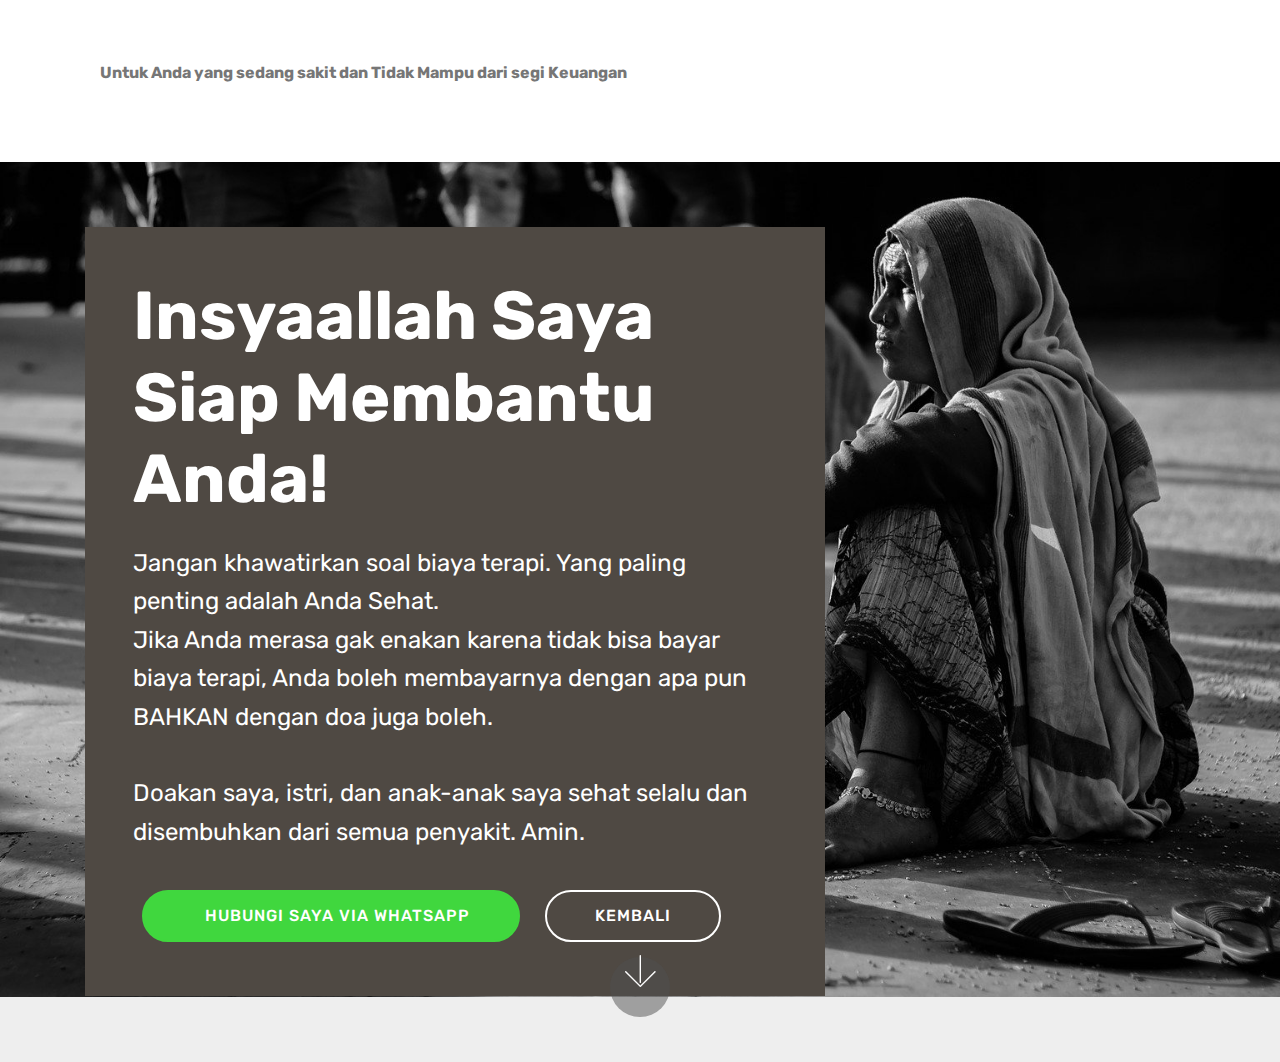
==== commit b49b15bf: "Add files via upload" ====
--- a/pasien-tidak-mampu.html
+++ b/pasien-tidak-mampu.html
@@ -14,9 +14,8 @@
   <link rel="stylesheet" href="assets/bootstrap/css/bootstrap.min.css">
   <link rel="stylesheet" href="assets/bootstrap/css/bootstrap-grid.min.css">
   <link rel="stylesheet" href="assets/bootstrap/css/bootstrap-reboot.min.css">
+  <link rel="stylesheet" href="assets/tether/tether.min.css">
   <link rel="stylesheet" href="assets/socicon/css/styles.css">
-  <link rel="stylesheet" href="assets/tether/tether.min.css">
-  <link rel="stylesheet" href="assets/animatecss/animate.min.css">
   <link rel="stylesheet" href="assets/theme/css/style.css">
   <link rel="preload" as="style" href="assets/mobirise/css/mbr-additional.css"><link rel="stylesheet" href="assets/mobirise/css/mbr-additional.css" type="text/css">
   
@@ -35,7 +34,7 @@
     </div>
 </section>
 
-<section class="engine"><a href="https://mobirise.info/v">free html templates</a></section><section class="header10 cid-rRLuEfe9Ya mbr-fullscreen mbr-parallax-background" id="header10-z">
+<section class="engine"><a href="https://mobirise.info/j">website templates</a></section><section class="header10 cid-rRLuEfe9Ya mbr-fullscreen mbr-parallax-background" id="header10-z">
 
     
 
@@ -66,13 +65,10 @@
   <script src="assets/popper/popper.min.js"></script>
   <script src="assets/bootstrap/js/bootstrap.min.js"></script>
   <script src="assets/tether/tether.min.js"></script>
-  <script src="assets/viewportchecker/jquery.viewportchecker.js"></script>
+  <script src="assets/smoothscroll/smooth-scroll.js"></script>
   <script src="assets/parallax/jarallax.min.js"></script>
-  <script src="assets/smoothscroll/smooth-scroll.js"></script>
   <script src="assets/theme/js/script.js"></script>
   
   
- <div id="scrollToTop" class="scrollToTop mbr-arrow-up"><a style="text-align: center;"><i class="mbr-arrow-up-icon mbr-arrow-up-icon-cm cm-icon cm-icon-smallarrow-up"></i></a></div>
-    <input name="animation" type="hidden">
-  </body>
+</body>
 </html>